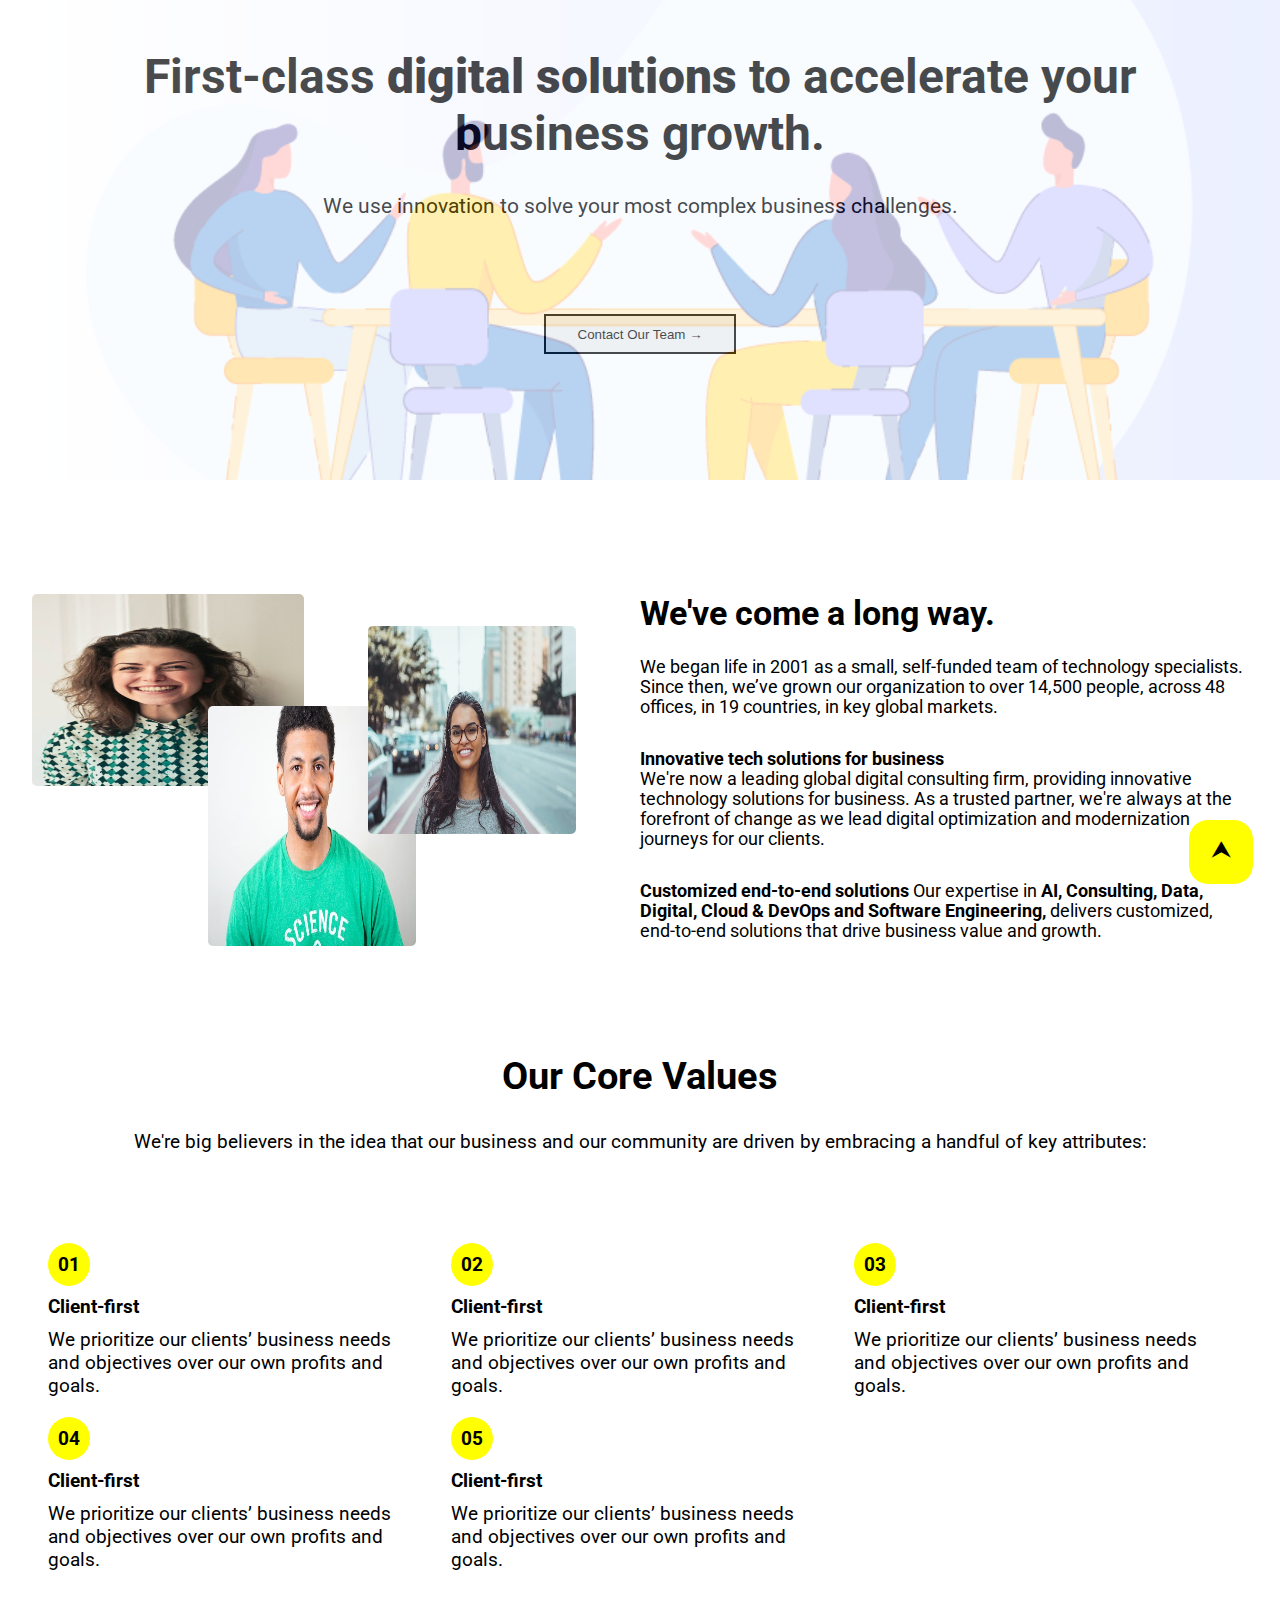
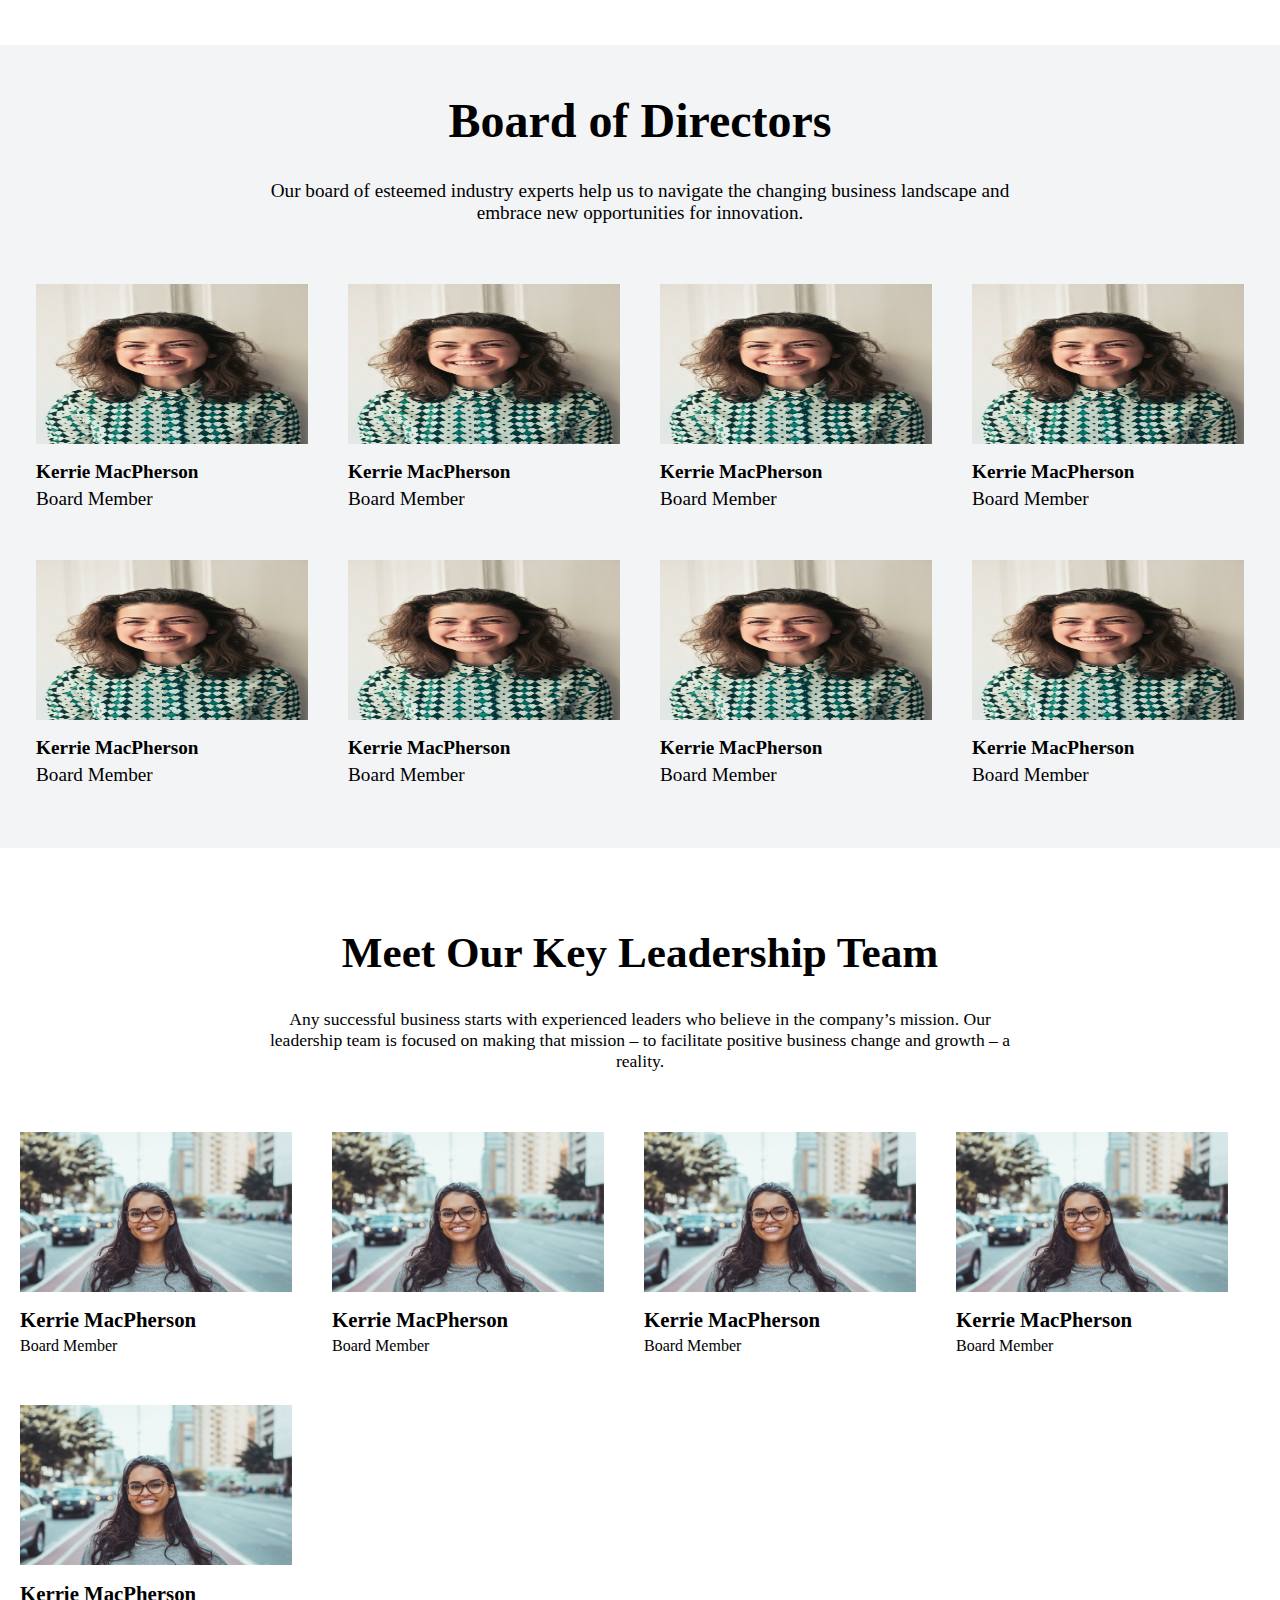
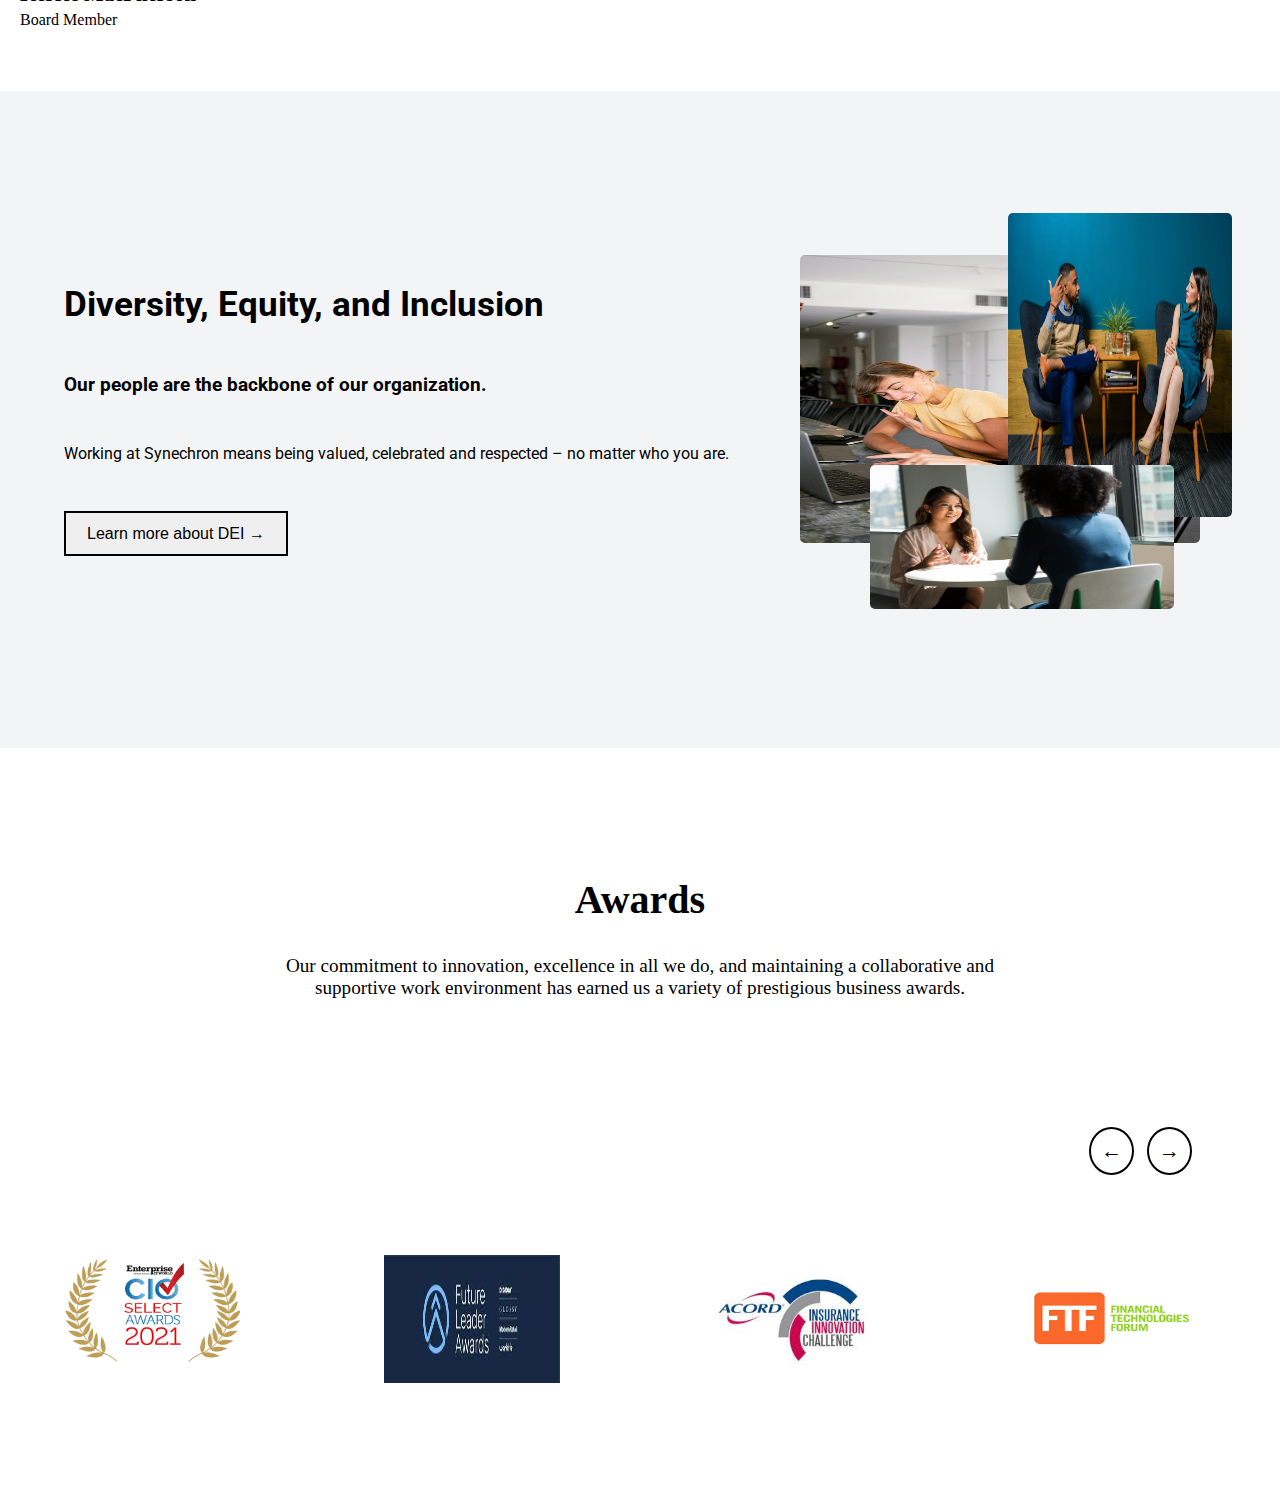
==== about.html @ 330ea028 "created project" ====
<!DOCTYPE html>
<html lang="en">

<head>
    <meta charset="UTF-8">
    <meta name="viewport" content="width=device-width, initial-scale=1.0">
    <title>About us</title>
    <link rel="stylesheet" href="style.css">
    <link rel="stylesheet" href="https://cdnjs.cloudflare.com/ajax/libs/font-awesome/6.5.1/css/all.min.css" integrity="sha512-DTOQO9RWCH3ppGqcWaEA1BIZOC6xxalwEsw9c2QQeAIftl+Vegovlnee1c9QX4TctnWMn13TZye+giMm8e2LwA==" crossorigin="anonymous" referrerpolicy="no-referrer" />
</head>

<body>
    <div class="container" id="first-cont">
        <div class="text">
            <h1>First-class <b>digital solutions</b> to accelerate your business growth.</h1>
            <p>We use innovation to solve your most complex business
                challenges.</p>
            <button id="cont-1-btn">Contact Our Team &rarr;</button>
        </div>
    </div>
    <div class="background"></div>
    <a href='#first-cont' class="button-fixed">&#11165;</a>
    <div class="container-2">
        <div class="cont-2">
            <img src="images/image-1.jpeg" alt="this is image" class="cont-2-images" id="cont-2-1">
            <img src="images/image-2.jpeg" alt="this is image" class="cont-2-image" id="cont-2-2">
            <img src="images/image-3.jpeg" alt="this is image" class="cont-2-image" id="cont-2-3">
        </div>
        <div class="cont-2" id="cont-2-content">
            <div class="cont-2-block" style="margin-bottom: 2rem;">
                <h2 style="margin-bottom:1.5rem; font-size: 2.1rem;">We've come a long way.</h2>
                <p>We began life in 2001 as a small, self-funded team of technology specialists. Since then, we’ve grown
                    our organization to over 14,500 people, across 48 offices, in 19 countries, in key global markets.
                </p>
            </div>
            <div class="cont-2-block" style="margin-bottom: 2rem;">
                <p><b>Innovative tech solutions for business</b><br>
                    We're now a leading global digital consulting firm, providing innovative technology solutions for
                    business. As a trusted partner, we're always at the forefront of change as we lead digital
                    optimization and modernization journeys for our clients.</p>
            </div>
            <div class="cont-2-block">
                <p><b>Customized end-to-end solutions</b>
                    Our expertise in <b>AI, Consulting, Data, Digital, Cloud & DevOps and Software Engineering,</b>
                    delivers customized, end-to-end solutions that drive business value and growth.</p>
            </div>
        </div>
    </div>
    <div class="container-3">
        <div class="cont-3">
            <h1>Our Core Values</h1>
            <p style="font-size: 1.2rem;">We're big believers in the idea that our business and our community are driven
                by embracing a handful of key attributes:</p>
        </div>
        <div class="cont-3-1">
            <div class="cont-3-items">
                <p class="cont-3-p">01</p>
                <h3>Client-first</h3>
                <p>We prioritize our clients’ business needs and objectives over our own profits and goals.</p>
            </div>
            <div class="cont-3-items">
                <p class="cont-3-p">02</p>
                <h3>Client-first</h3>
                <p>We prioritize our clients’ business needs and objectives over our own profits and goals.</p>
            </div>
            <div class="cont-3-items">
                <p class="cont-3-p">03</p>
                <h3>Client-first</h3>
                <p>We prioritize our clients’ business needs and objectives over our own profits and goals.</p>
            </div>
            <div class="cont-3-items">
                <p class="cont-3-p">04</p>
                <h3>Client-first</h3>
                <p>We prioritize our clients’ business needs and objectives over our own profits and goals.</p>
            </div>
            <div class="cont-3-items">
                <p class="cont-3-p">05</p>
                <h3>Client-first</h3>
                <p>We prioritize our clients’ business needs and objectives over our own profits and goals.</p>
            </div>
        </div>
    </div>
    <div class="container-4">
        <div id="cont-4-1">
            <h1 style="margin-bottom: 2rem; font-size:3rem;">Board of Directors</h1>
            <p>Our board of esteemed industry experts help us to navigate the changing business landscape and embrace new opportunities for innovation.</p>
        </div>
            <div class="cont-4-directors">
                <div class="cont-4-dir">
            <div class="cont-4-items">
                <img src="images/image-1.jpeg" alt="this is image">
                <div class="cont-4-in">
                    <p class="cont-4-p1">Kerrie MacPherson</p>
                    <p>Board Member</p>
                    <i class="fa-brands fa-linkedin"></i>
                </div>
            </div>
            <div class="cont-4-items">
                <img src="images/image-1.jpeg" alt="this is image">
                <div class="cont-4-in">
                    <p class="cont-4-p1">Kerrie MacPherson</p>
                    <p>Board Member</p>
                    <i class="fa-brands fa-linkedin"></i>
                </div>
            </div>
            <div class="cont-4-items">
                <img src="images/image-1.jpeg" alt="this is image">
                <div class="cont-4-in">
                    <p class="cont-4-p1">Kerrie MacPherson</p>
                    <p>Board Member</p>
                    <i class="fa-brands fa-linkedin"></i>
                </div>
            </div>
            <div class="cont-4-items">
                <img src="images/image-1.jpeg" alt="this is image">
                <div class="cont-4-in">
                    <p class="cont-4-p1">Kerrie MacPherson</p>
                    <p>Board Member</p>
                    <i class="fa-brands fa-linkedin"></i>
                </div>
            </div>
            </div>
            <div class="cont-4-dir">
            <div class="cont-4-items">
               <img src="images/image-1.jpeg" alt="this is image">
               <div class="cont-4-in">
                   <p class="cont-4-p1">Kerrie MacPherson</p>
                   <p>Board Member</p>
                   <i class="fa-brands fa-linkedin"></i>
                </div> 
            </div>
            <div class="cont-4-items">
               <img src="images/image-1.jpeg" alt="this is image">
               <div class="cont-4-in">
                   <p class="cont-4-p1">Kerrie MacPherson</p>
                   <p>Board Member</p>
                   <i class="fa-brands fa-linkedin"></i>
                </div> 
            </div>
            <div class="cont-4-items">
              <img src="images/image-1.jpeg" alt="this is image">
              <div class="cont-4-in">
                  <p class="cont-4-p1">Kerrie MacPherson</p>
                  <p>Board Member</p>
                  <i class="fa-brands fa-linkedin"></i>
                </div>  
            </div>
            <div class="cont-4-items">
                <img src="images/image-1.jpeg" alt="this is image">
                <div class="cont-4-in">
                    <p class="cont-4-p1">Kerrie MacPherson</p>
                    <p>Board Member</p>
                    <i class="fa-brands fa-linkedin"></i>
                </div>
                </div>
            </div>
        </div>
    </div>

    <div class="container-5">
        <div id="cont-4-1">
            <h1 style="margin-bottom: 2rem; font-size:2.7rem;">Meet Our Key Leadership Team</h1>
            <p style="font-size: 1.1rem;">Any successful business starts with experienced leaders who believe in the company’s mission. Our leadership team is focused on making that mission – to facilitate positive business change and growth – a reality.</p>
        </div>
            <div class="cont-5-directors">
            <div class="cont-5-items">
                <img src="images/image-3.jpeg" alt="this is image">
                <div class="cont-4-in">
                    <p class="cont-4-p1">Kerrie MacPherson</p>
                    <p>Board Member</p>
                    <i class="fa-brands fa-linkedin"></i>
                </div>
            </div>
            <div class="cont-5-items">
                <img src="images/image-3.jpeg" alt="this is image">
                <div class="cont-4-in">
                    <p class="cont-4-p1">Kerrie MacPherson</p>
                    <p>Board Member</p>
                    <i class="fa-brands fa-linkedin"></i>
                </div>
            </div>
            <div class="cont-5-items">
               <img src="images/image-3.jpeg" alt="this is image">
               <div class="cont-4-in">
                   <p class="cont-4-p1">Kerrie MacPherson</p>
                   <p>Board Member</p>
                   <i class="fa-brands fa-linkedin"></i>
                </div> 
            </div>
            <div class="cont-5-items">
              <img src="images/image-3.jpeg" alt="this is image">
              <div class="cont-4-in">
                  <p class="cont-4-p1">Kerrie MacPherson</p>
                  <p>Board Member</p>
                  <i class="fa-brands fa-linkedin"></i>
                </div>  
            </div>
            <div class="cont-5-items">
                <img src="images/image-3.jpeg" alt="this is image">
                <div class="cont-4-in">
                    <p class="cont-4-p1">Kerrie MacPherson</p>
                    <p>Board Member</p>
                    <i class="fa-brands fa-linkedin"></i>
                </div>
            </div>
        </div>
    </div>
    <div class="container-6">
        <div class="cont-6-items">
            <p>Diversity, Equity, and Inclusion</p>
            <p> Our people are the backbone of our organization.</p>
            <p> Working at Synechron means being valued, celebrated and respected – no matter who you are.</p>
            <button>Learn more about DEI &rarr;</button>
        </div>
        <div class="cont-6-items" id="cont-6-relative">
         <img src="images/leader-1.jpg" alt="this is image"><img src="images/leader-2.jpg" alt="this is image"><img src="images/leader-3.jpg" alt="this is image">
        </div>
    </div>
    <div class="container-7">
        <div class="cont-7">
            <h1>Awards</h1>
            <p>Our commitment to innovation, excellence in all we do, and maintaining a collaborative and supportive work environment has earned us a variety of prestigious business awards.</p>
        </div>
        <div class="cont-7-buttons">
            <button onClick="forward()">&larr;</button>
            <button onClick="previous()">&rarr;</button>
        </div>
            <div class="accordion-cont-7">
            <img src="images/award.png" class="slides" alt="this is img">
            <img src="images/award2.jpg" class="slides" alt="this is image">
            <img src="images/award3.jpg" class="slides" alt="this is image">
            <img src="images/award4.png" class="slides" alt="this is image">
            <img src="images/award5.jpg" class="slides" alt="this is image">
            <img src="images/award6.png" class="slides" alt="this is image">
            <img src="images/award7.png" class="slides" alt="this is image">
        </div>
    </div>
</body>
<script>
    let counter=0;
    let slides=document.querySelectorAll('.slides');
    slides.forEach((element,index)=>{
       element.style.left=`${index*20}rem`;
    });
    function previous(){
        if(counter>-2){
            counter--;
            makeSlide()
        }
    }
    function forward(){
        if(counter<0){
            counter++;
            makeSlide()
        }
    }
    let makeSlide=()=>{
        slides.forEach((element)=>{
         element.style.transform=`translateX(${counter*30}rem)`;
        });
    }
</script>
</html>
---- style.css ----
@import url('https://fonts.googleapis.com/css2?family=Fredoka:wght@300..700&family=Montserrat:ital,wght@0,100..900;1,100..900&family=Roboto:ital,wght@0,100;0,300;0,400;0,500;0,700;0,900;1,100;1,300;1,400;1,500;1,700;1,900&display=swap');

* {
    margin: 0;
    padding: 0;
    scroll-behavior: smooth;
    box-sizing: border-box;
}

.text {
    text-align: center;
    font-family: "Roboto", sans-serif;
    margin: 3rem;
    display: flex;
    flex-direction: column;
    justify-content: center;
    align-items: center;
}

.text h1 {
    font-size: 3rem;
}

.text p {
    margin-top: 2rem;
    font-size: 1.3rem;
}

.button-fixed {
    position: fixed;
    text-align: center;
    bottom: 1rem;
    right: 1.7rem;
    float: right;
    color: black;
    background-color: yellow;
    padding-top: 1rem;
    width: 4rem;
    height: 4rem;
    border-radius: 30%;
    font-size: 1.5rem;
    cursor: pointer;
    text-decoration: none;
}

.background {
    background-image: url('images/bg-img.png');
    background-repeat: no-repeat;
    background-position: center;
    background-size: cover;
    position: absolute;
    top: 0;
    bottom: 0;
    left: 0;
    right: 0;
    opacity: 0.3;
    height: 30rem;
}

#cont-1-btn {
    border: 2px solid black;
    width: 12rem;
    height: 2.5rem;
    margin-top: 6rem;
}

/* container -2 css*/
.container-2 {
    font-family: "Roboto", sans-serif;
    margin-top: 13rem;
    margin-bottom: 5rem;
    display: flex;
    flex-direction: row;
    padding: 2rem;
    flex-wrap: wrap;
}

.cont-2 {
    width: 50%;
}

.container-2 div:first-child {
    position: relative;
}

.cont-2-images {
    width: 17rem;
    height: 12rem;
    border-radius: 5px;
}

.cont-2-image {
    width: 13rem;
    height: 13rem;
    border-radius: 5px;
}

#cont-2-1 {
    position: absolute;
    top: 0rem;
    bottom: 0rem;
    right: 0rem;
    left: 0rem;
}

#cont-2-2 {
    position: absolute;
    top: 7rem;
    bottom: 0rem;
    right: 0rem;
    left: 11rem;
    height: 15rem;
}

#cont-2-3 {
    position: absolute;
    top: 2rem;
    bottom: 0rem;
    right: 0rem;
    left: 21rem;
}

.cont-2-block p {
    font-size: 1.1rem;
}

/*container-3 css*/
.container-3 {
    font-family: "Roboto", sans-serif;
    margin-top: 3rem;
    text-align: center;
    display: flex;
    flex-direction: column;
    justify-content: center;
    align-items: center;
    margin-left: 2rem;
    margin-right: 2rem;
    margin-bottom: 4rem;
}

.container-3 h1 {
    font-size: 2.4rem;
    margin-bottom: 2rem;
}

.cont-3 {
    width: 100%;
    margin-bottom: 2rem;
}

.cont-3-1 {
    margin-top: 3rem;
    display: flex;
    flex-wrap: wrap;
}

.cont-3-items {
    text-align: left;
    margin-right: 1.4rem;
    margin-left: 1rem;
    width: 30%;
    align-items: center;
}

.cont-3-items p {
    margin-bottom: 10px;
    margin-top: 10px;
    font-size: 1.2rem;
}

.cont-3-p {
    font-weight: bold;
    font-size: 1.2rem;
    display: inline-block;
    background-color: yellow;
    padding: 10px;
    border-radius: 50%;
}

.container-4 {
    padding-top: 3rem;
    padding-bottom: 2rem;
    background-color: rgb(243 244 246);
    margin-top: 2rem;
    display: flex;
    flex-direction: column;
    text-align: center;
    align-items: center;
}

.container-4 h1 {
    margin-bottom: 20px;
    font-size: 2rem;
}

.container-4 p {
    font-size: 1.2rem;
}

#cont-4-1 {
    width: 60%;
    margin-bottom: 2.5rem;
}

.cont-4-directors {
    display: flex;
    flex-direction: column;
}
.cont-4-dir{
    display: flex;
    flex-wrap: wrap;
    justify-content: center;
}
.cont-4-items {
    margin: 20px;
}

.cont-4-directors img {
    width: 17rem;
    height: 10rem;
    margin-bottom: 0.8rem;
}

.cont-4-in {
    display: flex;
    flex-direction: column;
    align-items: start;
}

.cont-4-in i {
    font-size: 1.4rem;
    margin-top: 5px;
}

.cont-4-p1 {
    font-size: 1.3rem;
    font-weight: bold;
}

.cont-4-in p {
    margin-bottom: 5px;
}

/*container 5 css*/
.container-5 {
    padding-top: 3rem;
    padding-bottom: 2rem;
    margin-top: 2rem;
    display: flex;
    flex-direction: column;
    text-align: center;
    align-items: center;
}
.cont-5-directors{
    display: flex;
    flex-wrap: wrap;
}
.cont-5-items{
    margin: 20px;
}
.cont-5-items img{
    width: 17rem;
    height: 10rem;
    margin-bottom: 0.8rem;
}
/*container-6 css*/
.container-6 {
    background-color: rgb(243 244 246);
    display: flex;
    flex-direction: row;
    padding-top: 12rem;
    padding-left: 4rem;
    padding-right: 4rem;
    padding-bottom: 12rem;
    justify-content: space-between;
    flex-wrap: wrap;
    align-items: center;
}

.container-6 .cont-6-items:first-child p:nth-child(1) {
    font-size: 2.2rem;
    font-weight: bold;
    font-family: "Roboto", sans-serif;
    margin-bottom: 3rem;
}

.container-6 .cont-6-items:first-child p:nth-child(2) {
    font-size: 1.2rem;
    font-weight: bold;
    font-family: "Roboto", sans-serif;
    margin-bottom: 3rem;
}

.container-6 .cont-6-items:first-child p:nth-child(3) {
    font-size: 1rem;
    font-family: "Roboto", sans-serif;
    margin-bottom: 3rem;
}

.cont-6-items button {
    font-size: 1rem;
    border: 2px solid black;
    background-color: none;
    height: 2.8rem;
    width: 14rem;
}

.cont-6-items button:hover {
    background-color: black;
    color: white;
    cursor: pointer;
}

#cont-6-relative {
    display: block;
    position: relative;
    margin-right: 26rem;
}

.cont-6-items img {
    position: absolute;
    border-radius: 5px;
}

.cont-6-items img:nth-child(1) {
    width: 25rem;
    height: 18rem;
    left: 0;
    right: 0;
    top: -165px;
    bottom: 0;
}

.cont-6-items img:nth-child(2) {
    width: 14rem;
    height: 19rem;
    left: 208px;
    right: 0;
    top: -207px;
    bottom: 0px;
}

.cont-6-items img:nth-child(3) {
    width: 19rem;
    height: 9rem;
    left: 70px;
    right: 0px;
    top: 45px;
    bottom: 0px;
}

/*Container 7 css*/
.container-7 {
    padding-top: 8rem;
    padding-bottom: 2rem;
    padding-left: 4rem;
    padding-right: 4rem;
    text-align: center;
    transition: 1s;
}

.accordion-cont-7 {
    position: relative;
    overflow: hidden;
    height: 14rem;
}

.cont-7 {
    margin: auto;
    width: 65%;
    text-align: center;
}

.cont-7 h1 {
    font-size: 2.5rem;
    margin-bottom: 2rem;
}

.cont-7 p {
    font-size: 1.2rem;
}

.cont-7-buttons {
    margin-top: 8rem;
    margin-bottom: 2rem;
    margin-left: 62rem;
}

.container-7 button {
    margin-left: 9px;
    background-color: white;
    border: 2px solid black;
    font-size: 1.3rem;
    padding: 10px;
    border-radius: 50%;
    margin-bottom: 3rem;
}

.accordion-cont-7 img {
    width: 11rem;
    height: 8rem;
    position: absolute;
    top: 0;
    bottom: 0;
    right: 0;
    left: 0;
}

@media only screen and (max-width:1253px) {

    .cont-2-images {
        width: 12rem;
        height: 10rem;
        border-radius: 5px;
    }

    .cont-2-image {
        width: 10rem;
        height: 10rem;
        border-radius: 5px;
    }

    #cont-2-1 {
        position: absolute;
        top: 0rem;
        bottom: 0rem;
        right: 0rem;
        left: 0rem;
    }

    #cont-2-2 {
        position: absolute;
        top: 6rem;
        bottom: 0rem;
        right: 0rem;
        left: 9rem;
        height: 13rem;
    }

    #cont-2-3 {
        position: absolute;
        top: 1rem;
        bottom: 0rem;
        right: 0rem;
        left: 17rem;
    }

    .cont-3-1 {
        justify-content: center;
    }
    .cont-5-directors{
        justify-content: center;
        align-items: center;
    }

    .cont-6-items img:nth-child(1) {
        width: 14rem;
        height: 14rem;
        left: 0;
        right: 0;
        top: -165px;
        bottom: 0;
    }

    .cont-6-items img:nth-child(2) {
        width: 12rem;
        height: 16rem;
        left: 208px;
        right: 0;
        top: -207px;
        bottom: 0px;
    }

    .cont-6-items img:nth-child(3) {
        width: 15rem;
        height: 10rem;
        left: 70px;
        right: 0px;
        top: 45px;
        bottom: 0px;
    }

    .cont-7-buttons {
        margin-left: auto;
    }
}

@media only screen and (max-width:1218px) {
    .container-6 {
        flex-direction: column;
    }

    .cont-6-items {
        margin-bottom: 14rem;
    }

    .cont-6-items img:nth-child(1) {
        width: 16rem;
        height: 14rem;
        left: 0;
        right: 0;
        top: -59px;
        bottom: 0;
    }

    .cont-6-items img:nth-child(2) {
        width: 13rem;
        height: 15rem;
        left: 235px;
        right: 0;
        top: -95px;
        bottom: 0px;
    }

    .cont-6-items img:nth-child(3) {
        width: 17rem;
        height: 10rem;
        left: 70px;
        right: 0px;
        top: 139px;
        bottom: 0px;
    }
}

@media only screen and (max-width:1000px) {
    .cont-2-images {
        width: 13rem;
        height: 8rem;
        border-radius: 5px;
    }

    .cont-2-image {
        width: 10rem;
        height: 10rem;
        border-radius: 5px;
    }

    #cont-2-1 {
        top: 0rem;
        bottom: 0rem;
        right: 0rem;
        left: 0rem;
    }

    #cont-2-2 {
        top: 6rem;
        bottom: 0rem;
        right: 0rem;
        left: 7rem;
        height: 10rem;
    }

    #cont-2-3 {
        top: 0rem;
        bottom: 0rem;
        right: 0rem;
        left: 15rem;
    }
}

@media only screen and (max-width:895px) {
    .container-2 {
        flex-direction: column;
    }

    .cont-2 {
        width: auto;
    }

    .container-2 {
        justify-content: center;
        align-items: center;
    }

    #cont-2-content {
        margin-top: 18rem;
    }

    #cont-2-1 {
        width: 16rem;
        height: 10rem;
        top: 0rem;
        bottom: 0rem;
        right: 0rem;
        left: -18rem;
    }

    #cont-2-2 {
        width: 16rem;
        top: 6rem;
        bottom: 0rem;
        right: 0rem;
        left: -9rem;
        height: 10rem;
    }

    #cont-2-3 {
        width: 17rem;
        height: 11rem;
        top: -2rem;
        bottom: 0rem;
        right: 0rem;
        left: 2rem;
    }

}

@media only screen and (max-width:640px) {
    #cont-2-1 {
        width: 12rem;
        height: 10rem;
        top: 0rem;
        bottom: 0rem;
        right: 0rem;
        left: -18rem;
    }

    #cont-2-2 {
        width: 11rem;
        top: 6rem;
        bottom: 0rem;
        right: 0rem;
        left: -9rem;
        height: 10rem;
    }

    #cont-2-3 {
        width: 12rem;
        height: 11rem;
        top: -2rem;
        bottom: 0rem;
        right: 0rem;
        left: 0rem;
    }
}

@media only screen and (max-width:590px) {
    .text {
        margin: 2rem;
    }

    .text h1 {
        font-size: 1.8rem;
    }

    .text p {
        font-size: 1.1rem;
    }
    .cont-6-items img:nth-child(1) {
        width: 12rem;
        height: 14rem;
        left: 0;
        right: 0;
        top: -59px;
        bottom: 0;
    }

    .cont-6-items img:nth-child(2) {
        width: 12rem;
        height: 15rem;
        left: 188px;
        right: 0;
        top: -95px;
        bottom: 0px;
    }

    .cont-6-items img:nth-child(3) {
        width: 17rem;
        height: 10rem;
        left: 70px;
        right: 0px;
        top: 139px;
        bottom: 0px;
    }

}

@media only screen and (max-width:440px) {
    .text {
        margin: 2rem;
    }

    .text h1 {
        font-size: 1.8rem;
    }

    .text p {
        font-size: 1.1rem;
    }
    .cont-6-items img:nth-child(1) {
        width: 14rem;
        height: 14rem;
        left: -34px;
        right: 0;
        top: -59px;
        bottom: 0;
    }

    .cont-6-items img:nth-child(2) {
        width: 10rem;
        height: 15rem;
        left: 165px;
        right: 0;
        top: -95px;
        bottom: 0px;
    }

    .cont-6-items img:nth-child(3) {
        width: 15rem;
        height: 10rem;
        left: 36px;
        right: 0px;
        top: 139px;
        bottom: 0px;
    }

}
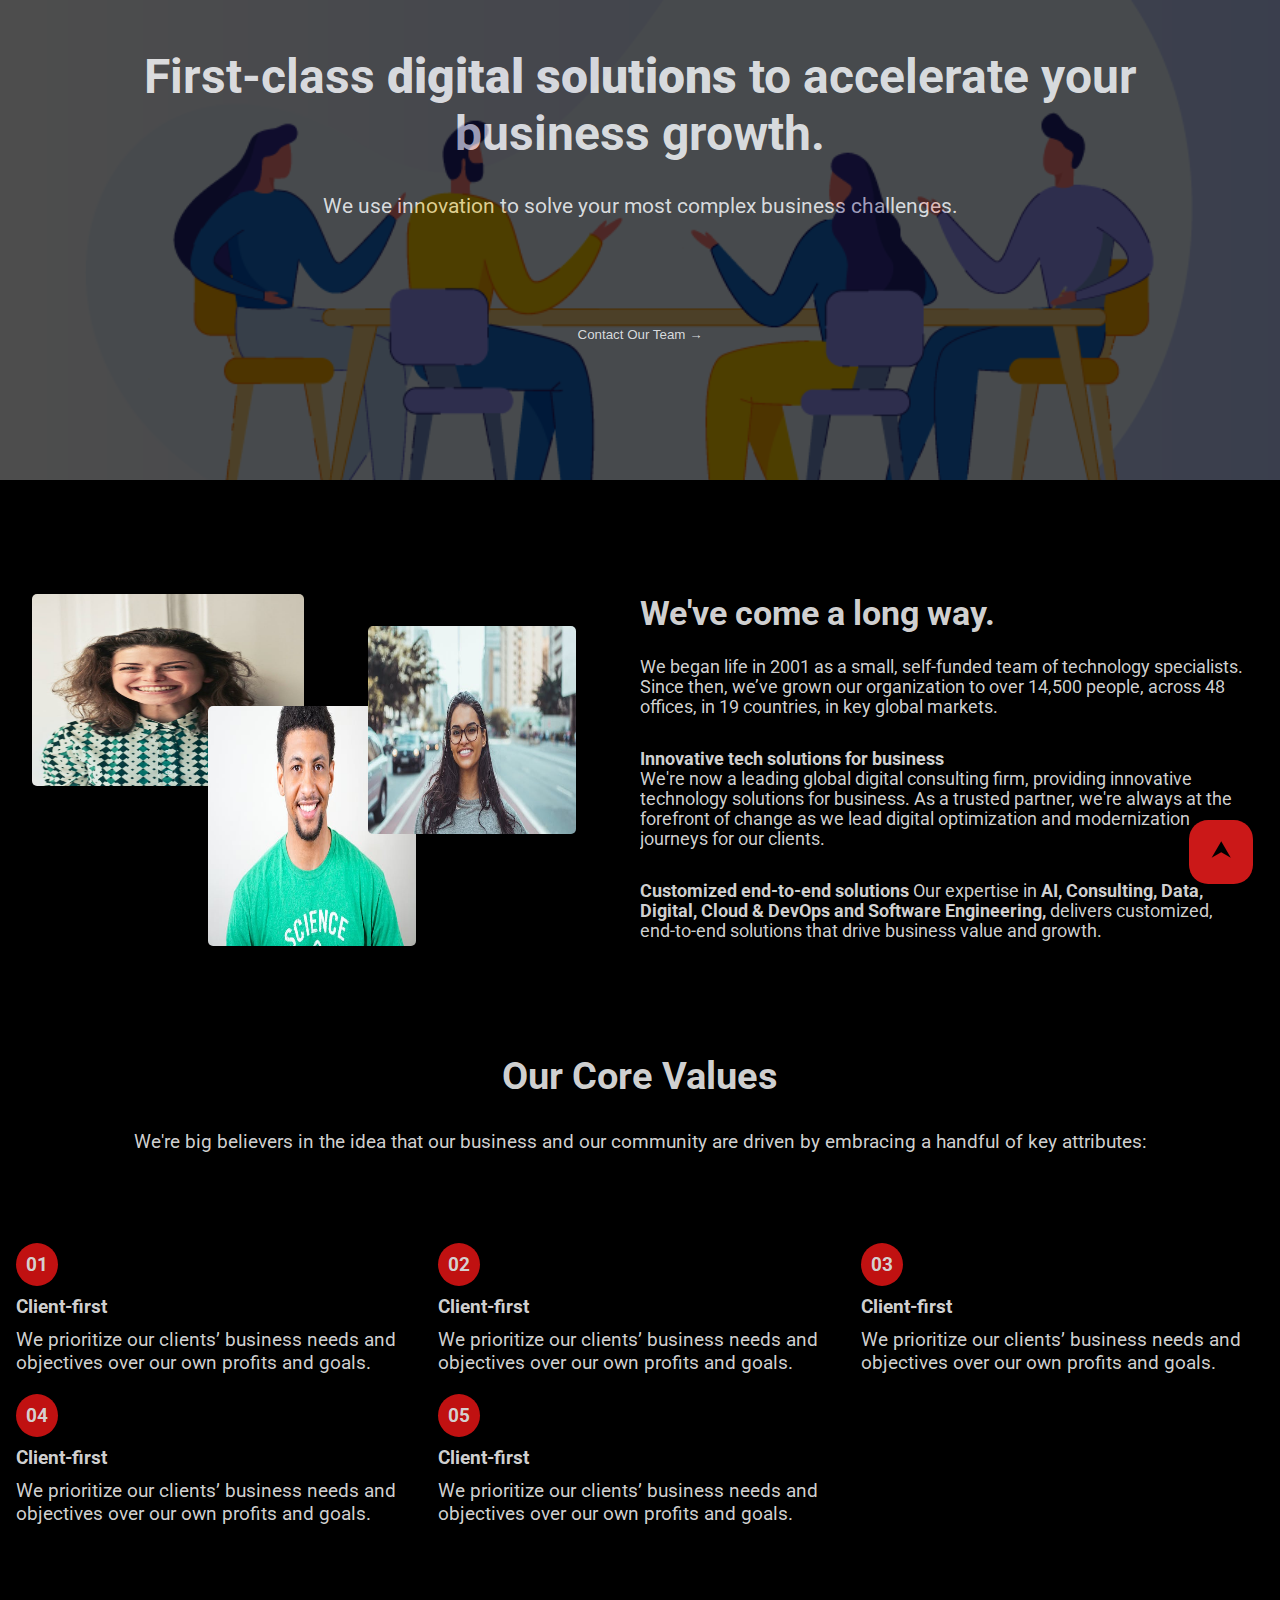
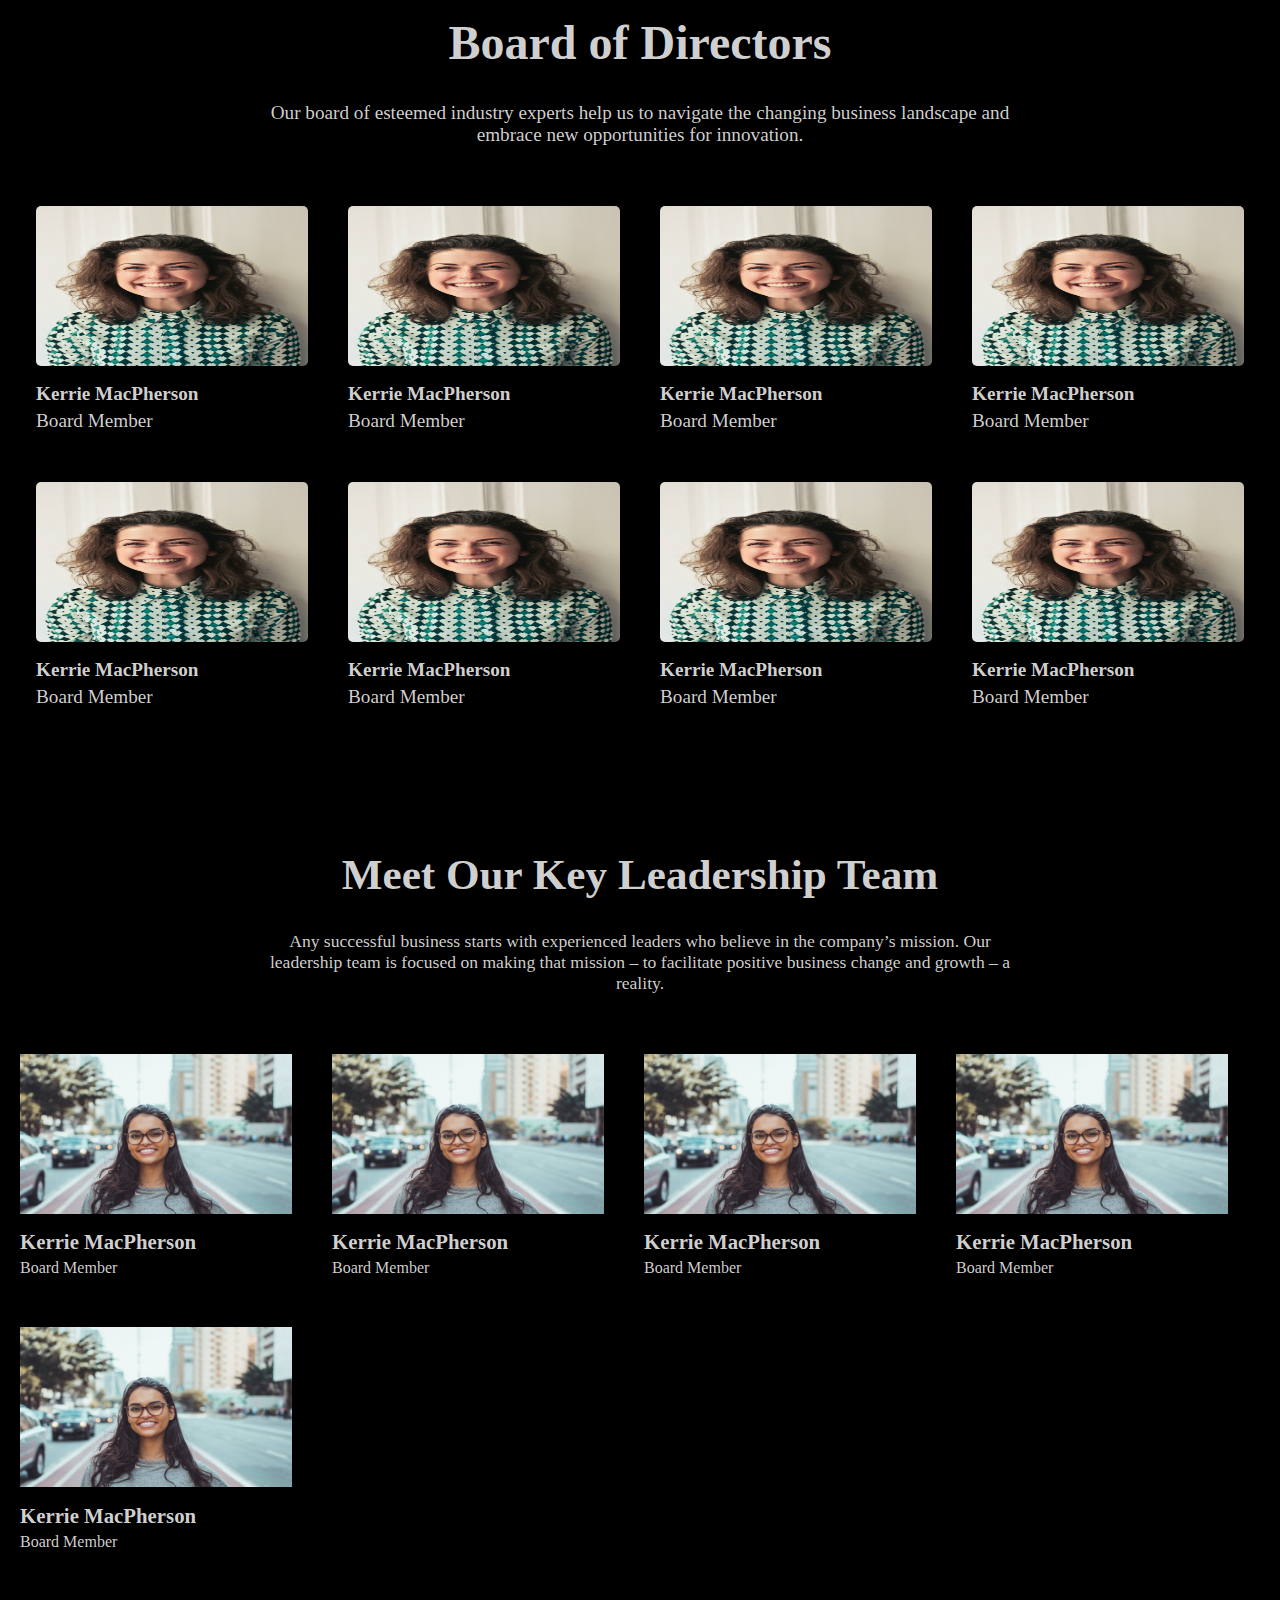
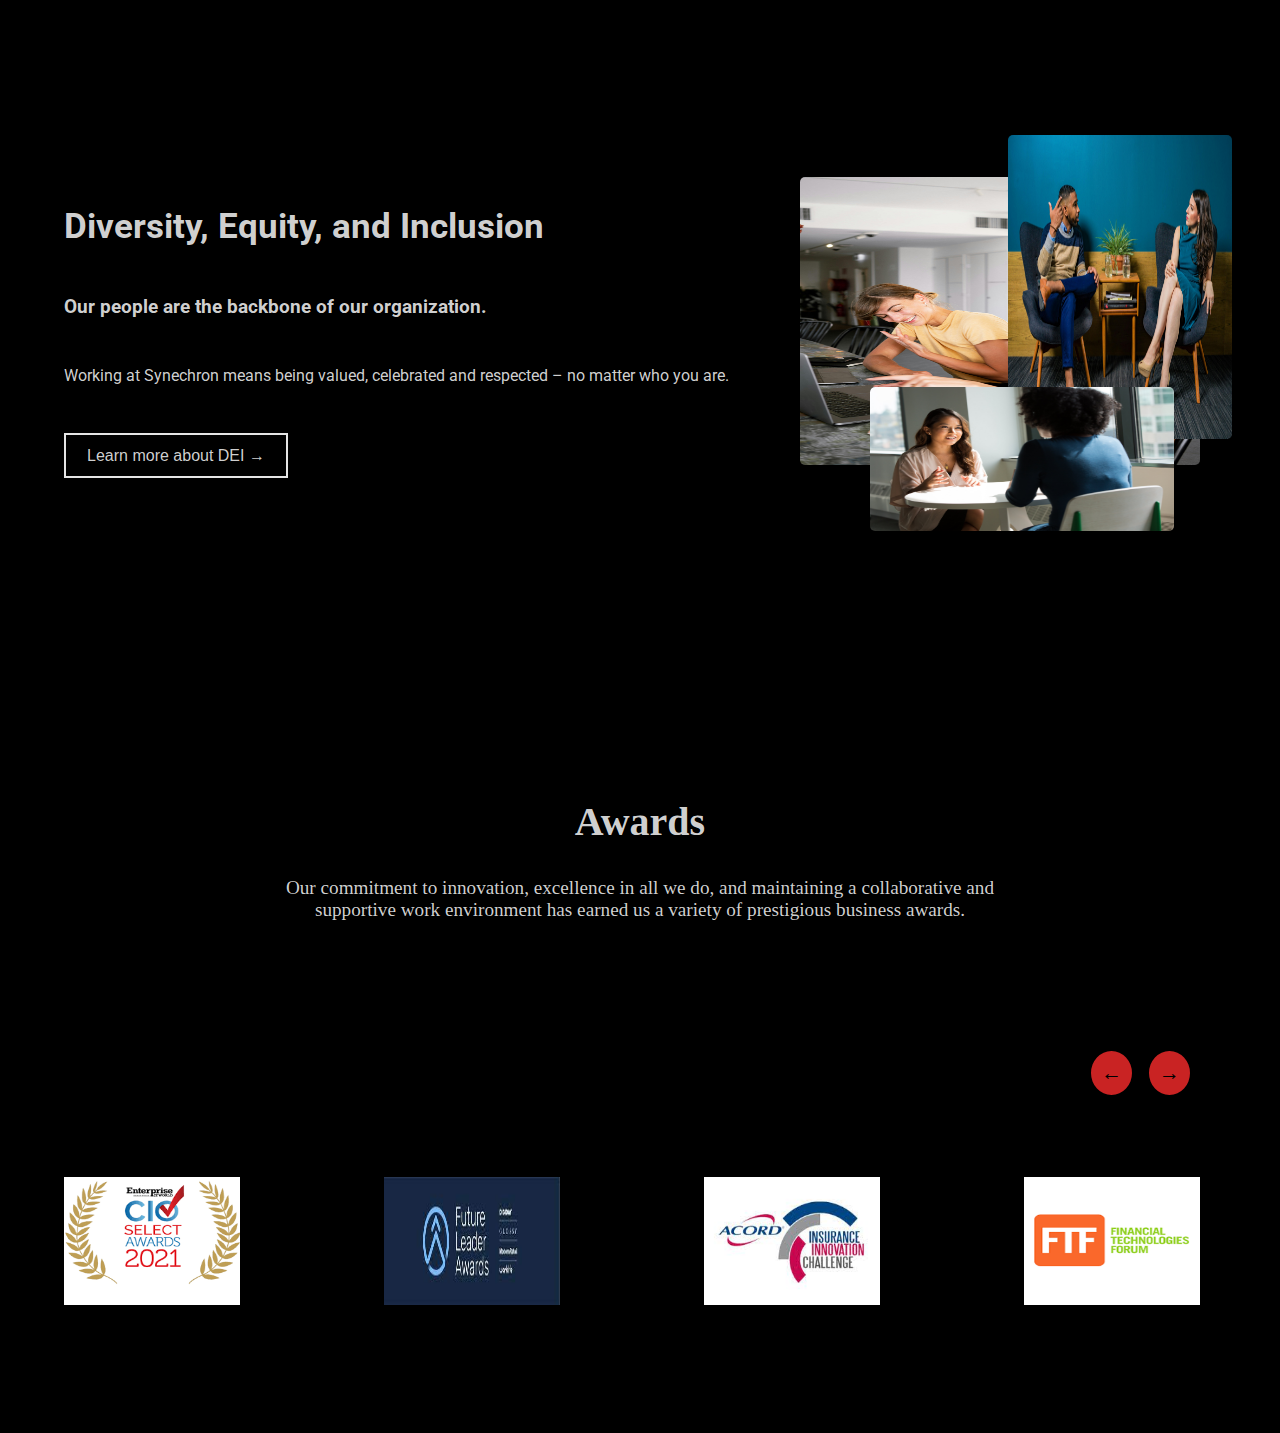
==== commit 26dad3d9: "second updation" ====
--- a/about.html
+++ b/about.html
@@ -10,17 +10,17 @@
 </head>
 
 <body>
-    <div class="container" id="first-cont">
+    <section class="container" id="first-cont">
         <div class="text">
             <h1>First-class <b>digital solutions</b> to accelerate your business growth.</h1>
             <p>We use innovation to solve your most complex business
                 challenges.</p>
             <button id="cont-1-btn">Contact Our Team &rarr;</button>
         </div>
-    </div>
+    </section>
     <div class="background"></div>
     <a href='#first-cont' class="button-fixed">&#11165;</a>
-    <div class="container-2">
+    <section class="container-2">
         <div class="cont-2">
             <img src="images/image-1.jpeg" alt="this is image" class="cont-2-images" id="cont-2-1">
             <img src="images/image-2.jpeg" alt="this is image" class="cont-2-image" id="cont-2-2">
@@ -45,8 +45,8 @@
                     delivers customized, end-to-end solutions that drive business value and growth.</p>
             </div>
         </div>
-    </div>
-    <div class="container-3">
+    </section>
+    <section class="container-3">
         <div class="cont-3">
             <h1>Our Core Values</h1>
             <p style="font-size: 1.2rem;">We're big believers in the idea that our business and our community are driven
@@ -79,8 +79,8 @@
                 <p>We prioritize our clients’ business needs and objectives over our own profits and goals.</p>
             </div>
         </div>
-    </div>
-    <div class="container-4">
+    </section>
+    <section class="container-4">
         <div id="cont-4-1">
             <h1 style="margin-bottom: 2rem; font-size:3rem;">Board of Directors</h1>
             <p>Our board of esteemed industry experts help us to navigate the changing business landscape and embrace new opportunities for innovation.</p>
@@ -155,9 +155,9 @@
                 </div>
             </div>
         </div>
-    </div>
+    </section>
 
-    <div class="container-5">
+    <section class="container-5">
         <div id="cont-4-1">
             <h1 style="margin-bottom: 2rem; font-size:2.7rem;">Meet Our Key Leadership Team</h1>
             <p style="font-size: 1.1rem;">Any successful business starts with experienced leaders who believe in the company’s mission. Our leadership team is focused on making that mission – to facilitate positive business change and growth – a reality.</p>
@@ -204,8 +204,8 @@
                 </div>
             </div>
         </div>
-    </div>
-    <div class="container-6">
+    </section>
+    <section class="container-6">
         <div class="cont-6-items">
             <p>Diversity, Equity, and Inclusion</p>
             <p> Our people are the backbone of our organization.</p>
@@ -215,8 +215,8 @@
         <div class="cont-6-items" id="cont-6-relative">
          <img src="images/leader-1.jpg" alt="this is image"><img src="images/leader-2.jpg" alt="this is image"><img src="images/leader-3.jpg" alt="this is image">
         </div>
-    </div>
-    <div class="container-7">
+    </section>
+    <section class="container-7">
         <div class="cont-7">
             <h1>Awards</h1>
             <p>Our commitment to innovation, excellence in all we do, and maintaining a collaborative and supportive work environment has earned us a variety of prestigious business awards.</p>
@@ -234,7 +234,7 @@
             <img src="images/award6.png" class="slides" alt="this is image">
             <img src="images/award7.png" class="slides" alt="this is image">
         </div>
-    </div>
+    </section>
 </body>
 <script>
     let counter=0;
--- a/style.css
+++ b/style.css
@@ -5,8 +5,15 @@
     padding: 0;
     scroll-behavior: smooth;
     box-sizing: border-box;
-}
-
+    background-color: black;
+    color: rgba(214, 214, 214, 0.991);
+}
+section{
+    max-width: 1280px;
+}
+.container{
+    margin: auto;
+}
 .text {
     text-align: center;
     font-family: "Roboto", sans-serif;
@@ -33,7 +40,7 @@
     right: 1.7rem;
     float: right;
     color: black;
-    background-color: yellow;
+    background-color: rgba(220, 26, 26, 0.922);
     padding-top: 1rem;
     width: 4rem;
     height: 4rem;
@@ -68,6 +75,8 @@
 .container-2 {
     font-family: "Roboto", sans-serif;
     margin-top: 13rem;
+    margin-left: auto;
+    margin-right: auto;
     margin-bottom: 5rem;
     display: flex;
     flex-direction: row;
@@ -127,15 +136,13 @@
 /*container-3 css*/
 .container-3 {
     font-family: "Roboto", sans-serif;
-    margin-top: 3rem;
     text-align: center;
     display: flex;
     flex-direction: column;
     justify-content: center;
     align-items: center;
-    margin-left: 2rem;
-    margin-right: 2rem;
-    margin-bottom: 4rem;
+    margin: auto;
+    max-width: 1280px;
 }
 
 .container-3 h1 {
@@ -172,7 +179,7 @@
     font-weight: bold;
     font-size: 1.2rem;
     display: inline-block;
-    background-color: yellow;
+    background-color: rgba(220, 20, 20, 0.872);
     padding: 10px;
     border-radius: 50%;
 }
@@ -180,8 +187,10 @@
 .container-4 {
     padding-top: 3rem;
     padding-bottom: 2rem;
-    background-color: rgb(243 244 246);
+    /* background-color: rgb(209, 31, 31); */
     margin-top: 2rem;
+    margin-left: auto;
+    margin-right: auto;
     display: flex;
     flex-direction: column;
     text-align: center;
@@ -219,6 +228,7 @@
     width: 17rem;
     height: 10rem;
     margin-bottom: 0.8rem;
+    border-radius: 5px;
 }
 
 .cont-4-in {
@@ -246,6 +256,8 @@
     padding-top: 3rem;
     padding-bottom: 2rem;
     margin-top: 2rem;
+    margin-left: auto;
+    margin-right: auto;
     display: flex;
     flex-direction: column;
     text-align: center;
@@ -265,13 +277,14 @@
 }
 /*container-6 css*/
 .container-6 {
-    background-color: rgb(243 244 246);
+    /* background-color: rgb(243 244 246); */
     display: flex;
     flex-direction: row;
     padding-top: 12rem;
     padding-left: 4rem;
     padding-right: 4rem;
     padding-bottom: 12rem;
+    margin: auto;
     justify-content: space-between;
     flex-wrap: wrap;
     align-items: center;
@@ -299,7 +312,7 @@
 
 .cont-6-items button {
     font-size: 1rem;
-    border: 2px solid black;
+    border: 2px solid rgb(229, 229, 229);
     background-color: none;
     height: 2.8rem;
     width: 14rem;
@@ -355,6 +368,7 @@
     padding-bottom: 2rem;
     padding-left: 4rem;
     padding-right: 4rem;
+    margin: auto;
     text-align: center;
     transition: 1s;
 }
@@ -363,6 +377,7 @@
     position: relative;
     overflow: hidden;
     height: 14rem;
+    transition: 0.5s;
 }
 
 .cont-7 {
@@ -388,15 +403,23 @@
 
 .container-7 button {
     margin-left: 9px;
-    background-color: white;
+    background-color: rgb(201, 35, 35);
     border: 2px solid black;
+    color: black;
     font-size: 1.3rem;
     padding: 10px;
     border-radius: 50%;
     margin-bottom: 3rem;
+    cursor: pointer;
+}
+.container-7 button:hover{
+    background-color: black;
+    color: white;
+    transition: 0.3s;
 }
 
 .accordion-cont-7 img {
+    transition: 0.5s;
     width: 11rem;
     height: 8rem;
     position: absolute;
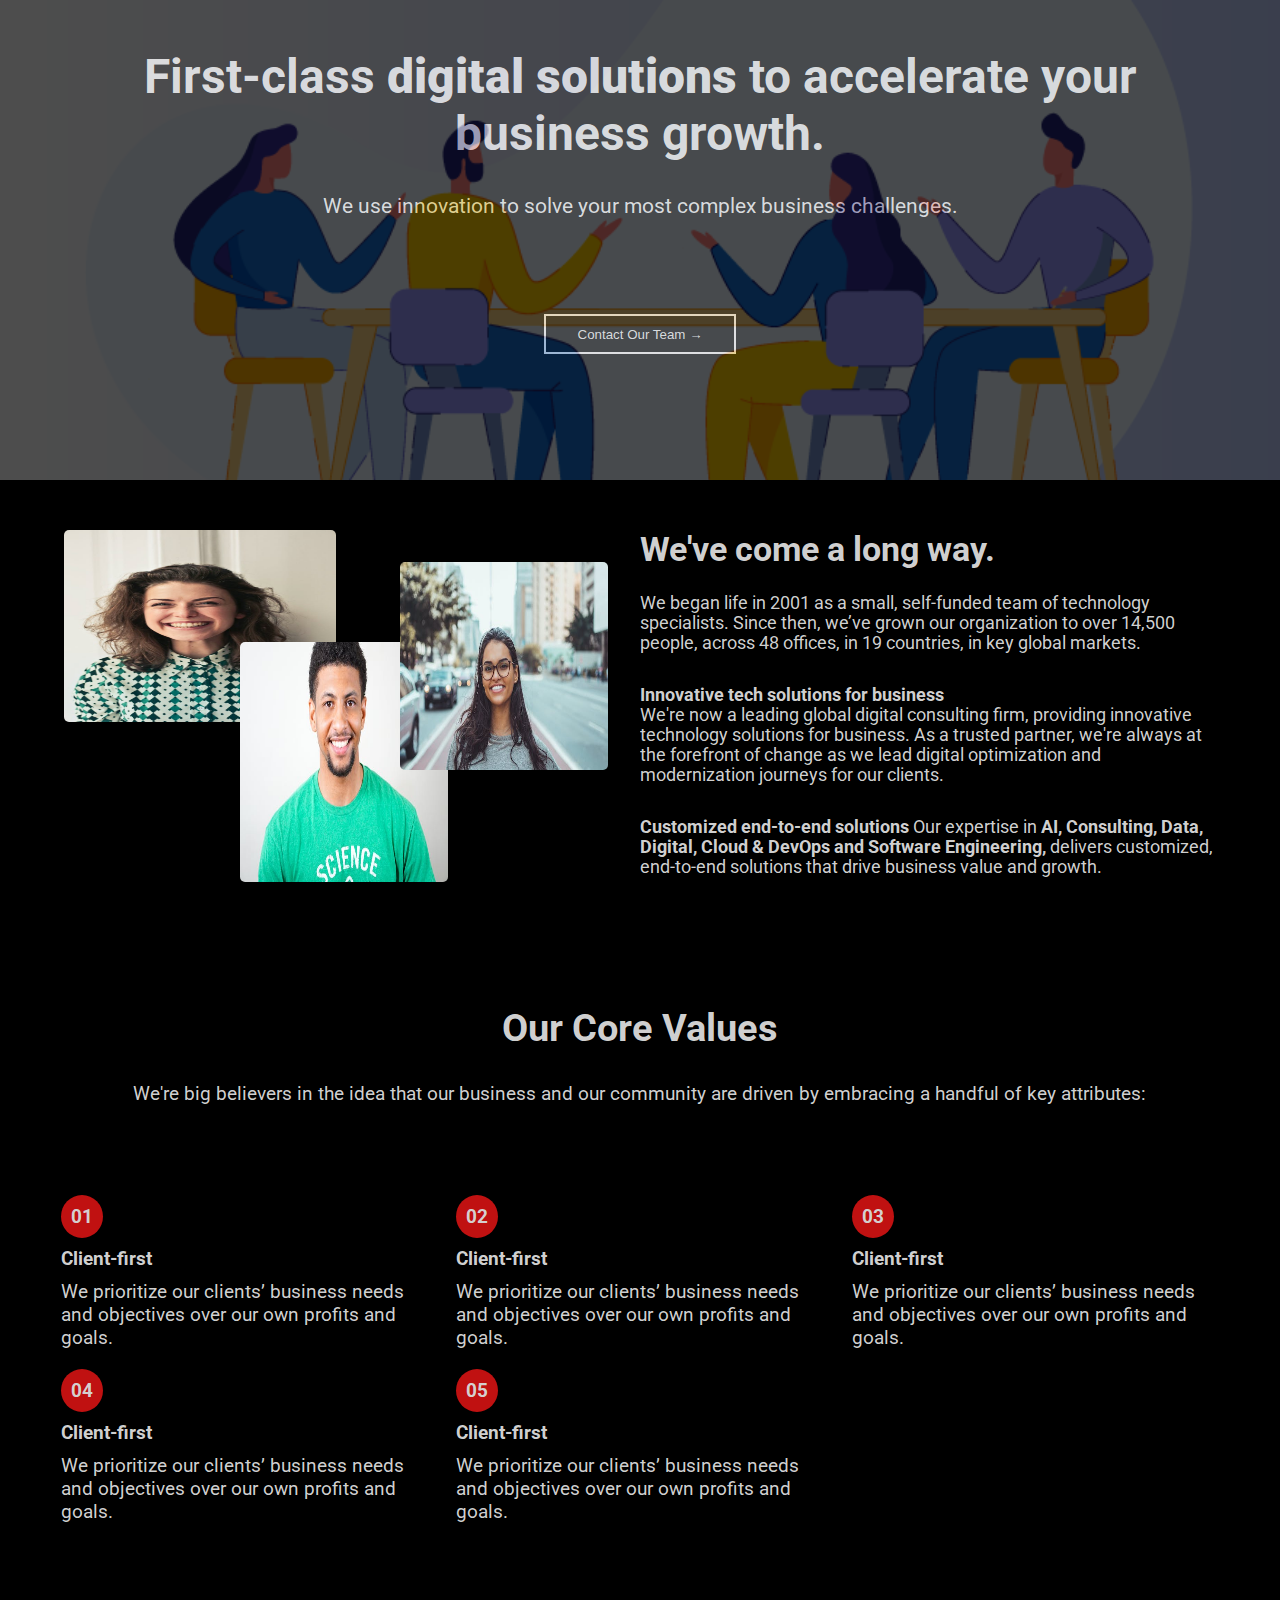
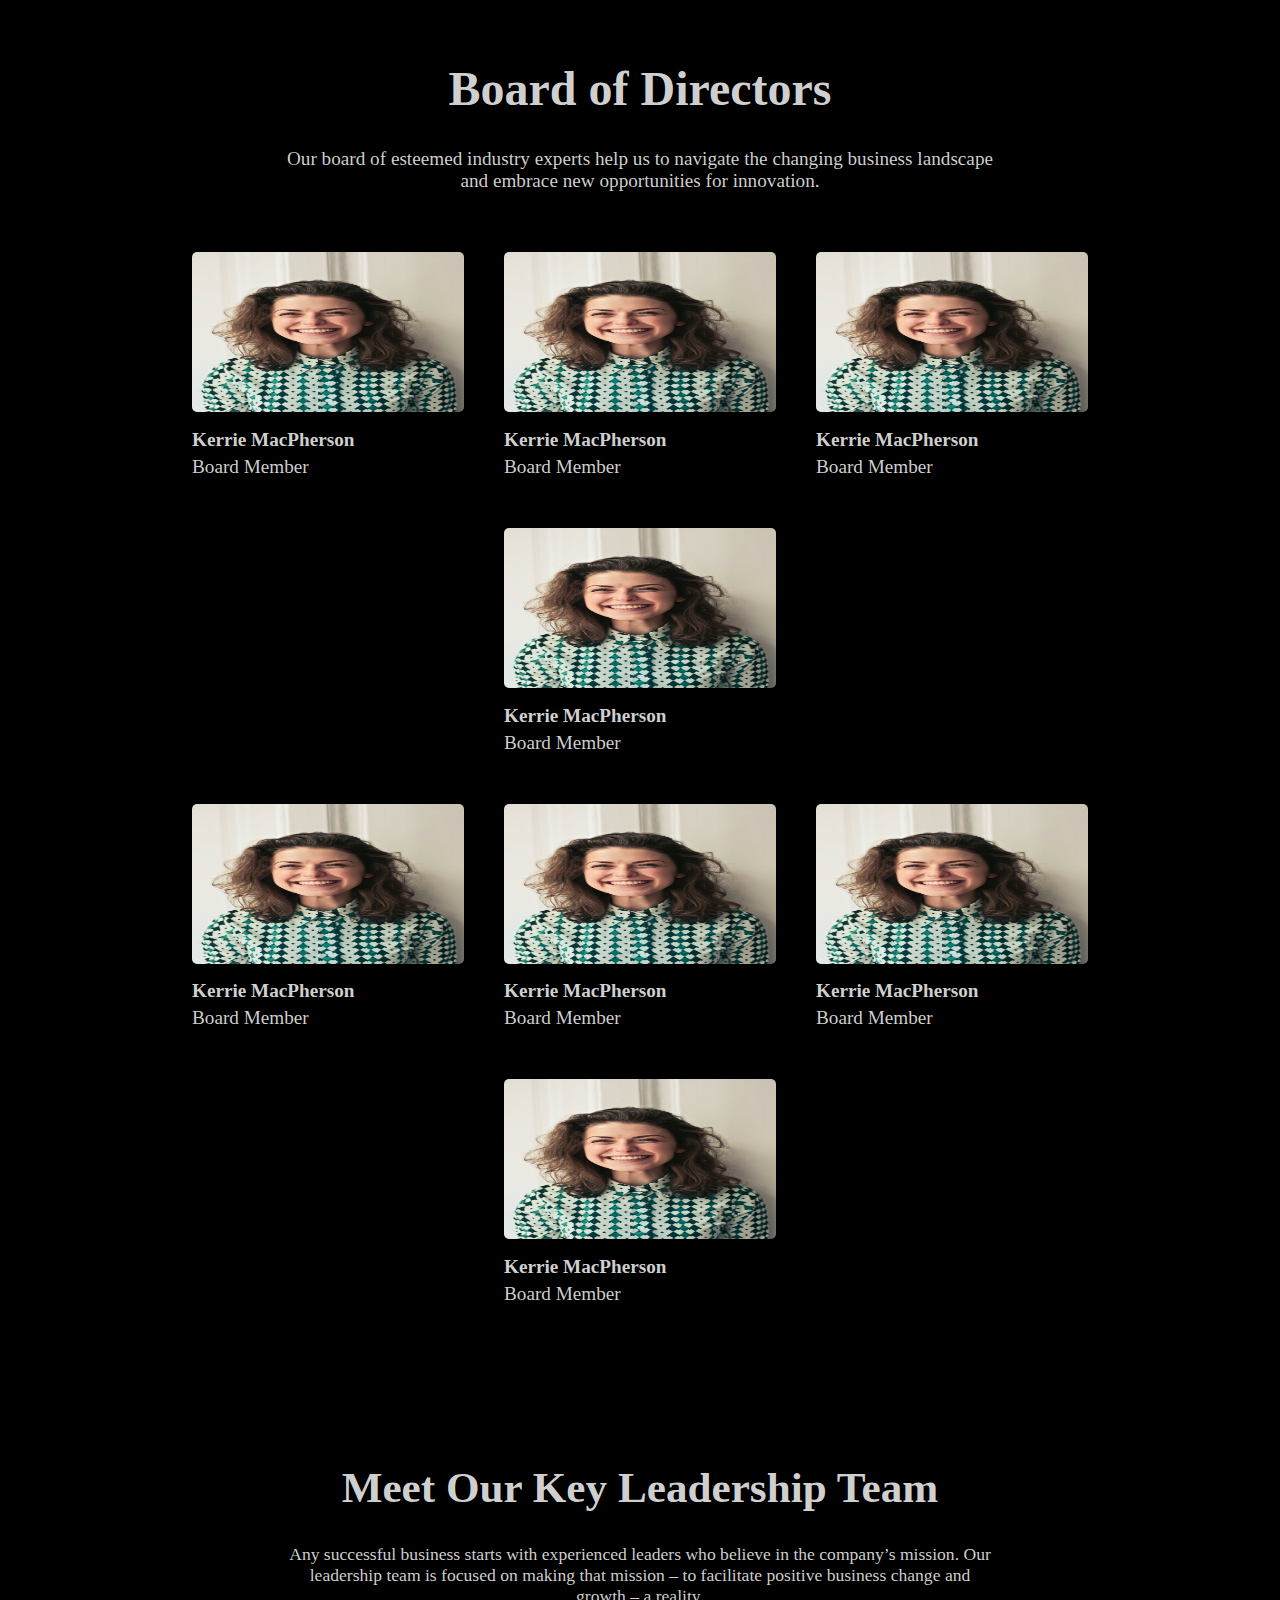
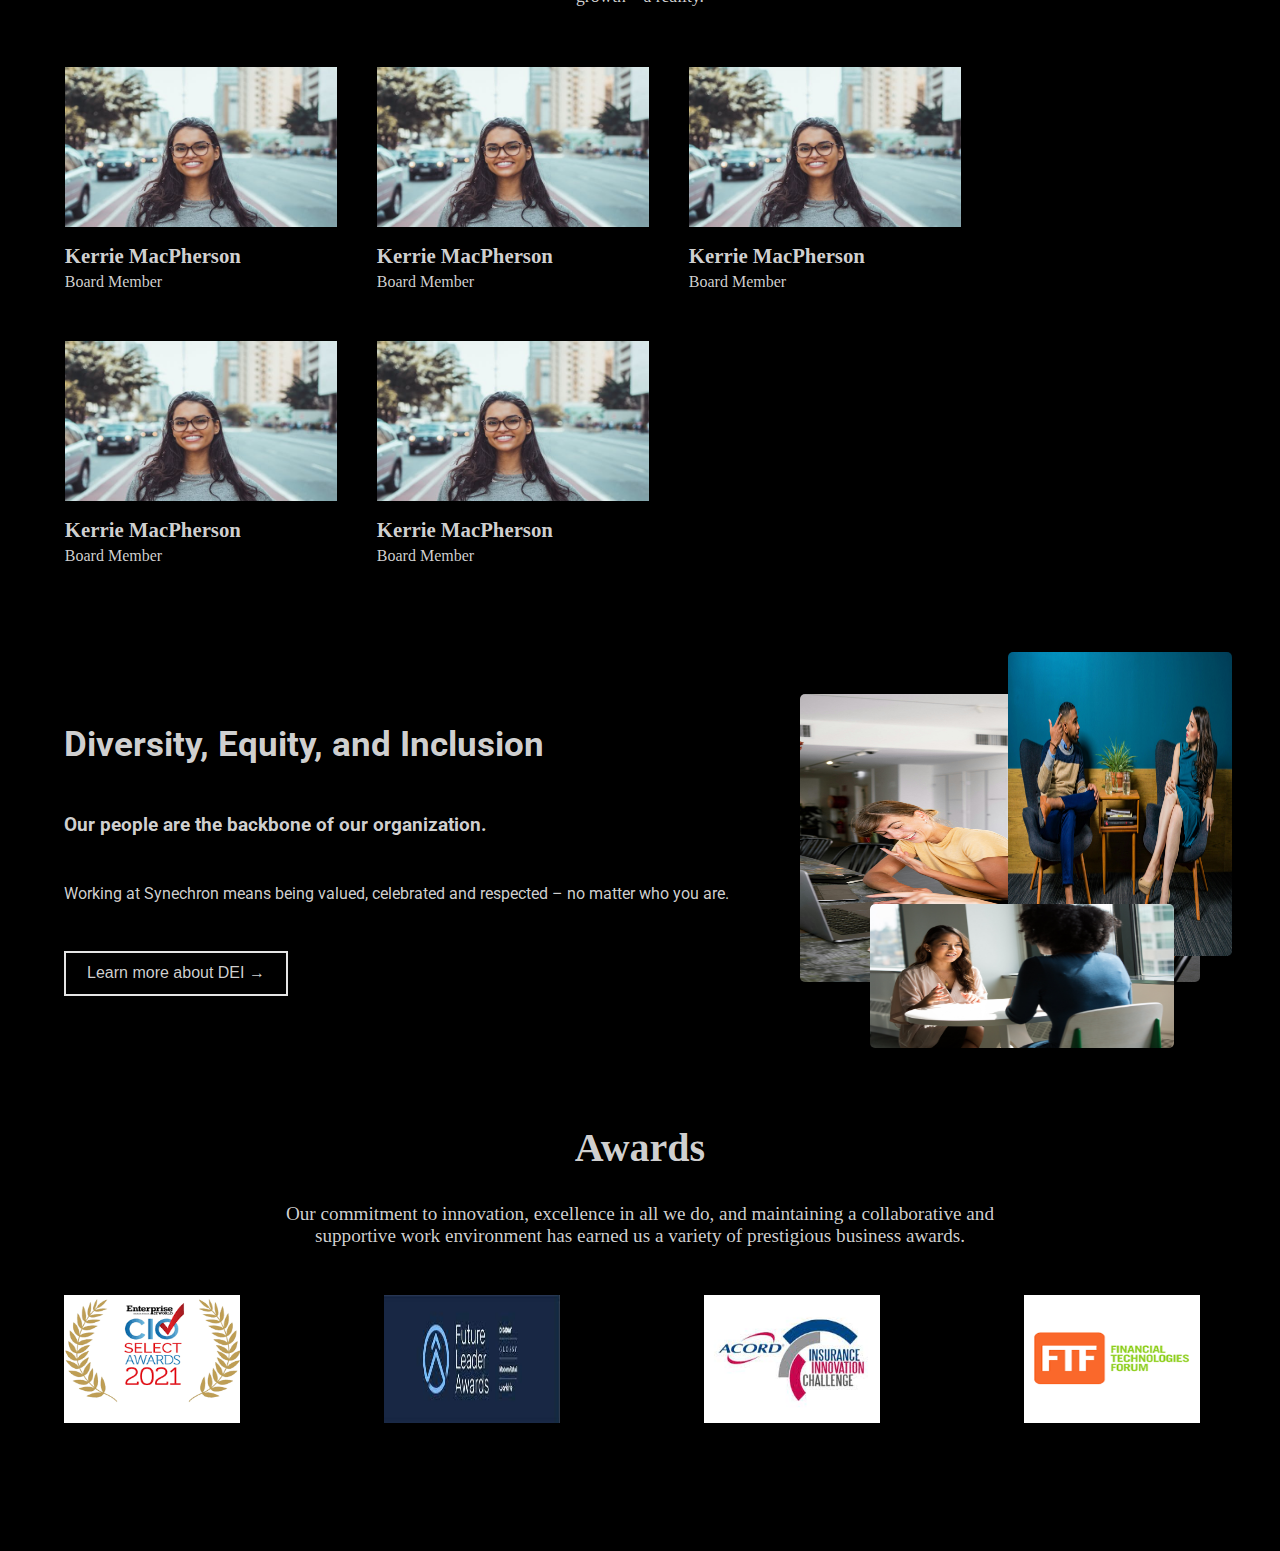
==== commit ce7e3c39: "fourth commit" ====
--- a/about.html
+++ b/about.html
@@ -19,7 +19,6 @@
         </div>
     </section>
     <div class="background"></div>
-    <a href='#first-cont' class="button-fixed">&#11165;</a>
     <section class="container-2">
         <div class="cont-2">
             <img src="images/image-1.jpeg" alt="this is image" class="cont-2-images" id="cont-2-1">
@@ -217,13 +216,9 @@
         </div>
     </section>
     <section class="container-7">
-        <div class="cont-7">
+        <div class="cont-7" style="margin-bottom: 3rem;">
             <h1>Awards</h1>
             <p>Our commitment to innovation, excellence in all we do, and maintaining a collaborative and supportive work environment has earned us a variety of prestigious business awards.</p>
-        </div>
-        <div class="cont-7-buttons">
-            <button onClick="forward()">&larr;</button>
-            <button onClick="previous()">&rarr;</button>
         </div>
             <div class="accordion-cont-7">
             <img src="images/award.png" class="slides" alt="this is img">
--- a/style.css
+++ b/style.css
@@ -13,6 +13,8 @@
 }
 .container{
     margin: auto;
+    padding-left: 4rem;
+    padding-right: 4rem;
 }
 .text {
     text-align: center;
@@ -31,23 +33,6 @@
 .text p {
     margin-top: 2rem;
     font-size: 1.3rem;
-}
-
-.button-fixed {
-    position: fixed;
-    text-align: center;
-    bottom: 1rem;
-    right: 1.7rem;
-    float: right;
-    color: black;
-    background-color: rgba(220, 26, 26, 0.922);
-    padding-top: 1rem;
-    width: 4rem;
-    height: 4rem;
-    border-radius: 30%;
-    font-size: 1.5rem;
-    cursor: pointer;
-    text-decoration: none;
 }
 
 .background {
@@ -65,7 +50,7 @@
 }
 
 #cont-1-btn {
-    border: 2px solid black;
+    border: 2px solid rgb(216, 214, 214);
     width: 12rem;
     height: 2.5rem;
     margin-top: 6rem;
@@ -74,13 +59,12 @@
 /* container -2 css*/
 .container-2 {
     font-family: "Roboto", sans-serif;
-    margin-top: 13rem;
-    margin-left: auto;
-    margin-right: auto;
-    margin-bottom: 5rem;
+    margin: auto;
     display: flex;
     flex-direction: row;
-    padding: 2rem;
+    padding-top: 8rem;
+    padding-left: 4rem;
+    padding-right: 4rem;
     flex-wrap: wrap;
 }
 
@@ -135,6 +119,8 @@
 
 /*container-3 css*/
 .container-3 {
+    padding-top: 8rem;
+    width: 93%;
     font-family: "Roboto", sans-serif;
     text-align: center;
     display: flex;
@@ -185,12 +171,9 @@
 }
 
 .container-4 {
-    padding-top: 3rem;
-    padding-bottom: 2rem;
-    /* background-color: rgb(209, 31, 31); */
-    margin-top: 2rem;
-    margin-left: auto;
-    margin-right: auto;
+    padding-top: 8rem;
+    width: 93%;
+    margin: auto;
     display: flex;
     flex-direction: column;
     text-align: center;
@@ -253,11 +236,9 @@
 
 /*container 5 css*/
 .container-5 {
-    padding-top: 3rem;
-    padding-bottom: 2rem;
-    margin-top: 2rem;
-    margin-left: auto;
-    margin-right: auto;
+    padding-top: 8rem;
+    width: 93%;
+    margin: auto;
     display: flex;
     flex-direction: column;
     text-align: center;
@@ -277,13 +258,11 @@
 }
 /*container-6 css*/
 .container-6 {
-    /* background-color: rgb(243 244 246); */
     display: flex;
     flex-direction: row;
-    padding-top: 12rem;
+    padding-top: 8rem;
     padding-left: 4rem;
     padding-right: 4rem;
-    padding-bottom: 12rem;
     margin: auto;
     justify-content: space-between;
     flex-wrap: wrap;
@@ -393,29 +372,6 @@
 
 .cont-7 p {
     font-size: 1.2rem;
-}
-
-.cont-7-buttons {
-    margin-top: 8rem;
-    margin-bottom: 2rem;
-    margin-left: 62rem;
-}
-
-.container-7 button {
-    margin-left: 9px;
-    background-color: rgb(201, 35, 35);
-    border: 2px solid black;
-    color: black;
-    font-size: 1.3rem;
-    padding: 10px;
-    border-radius: 50%;
-    margin-bottom: 3rem;
-    cursor: pointer;
-}
-.container-7 button:hover{
-    background-color: black;
-    color: white;
-    transition: 0.3s;
 }
 
 .accordion-cont-7 img {
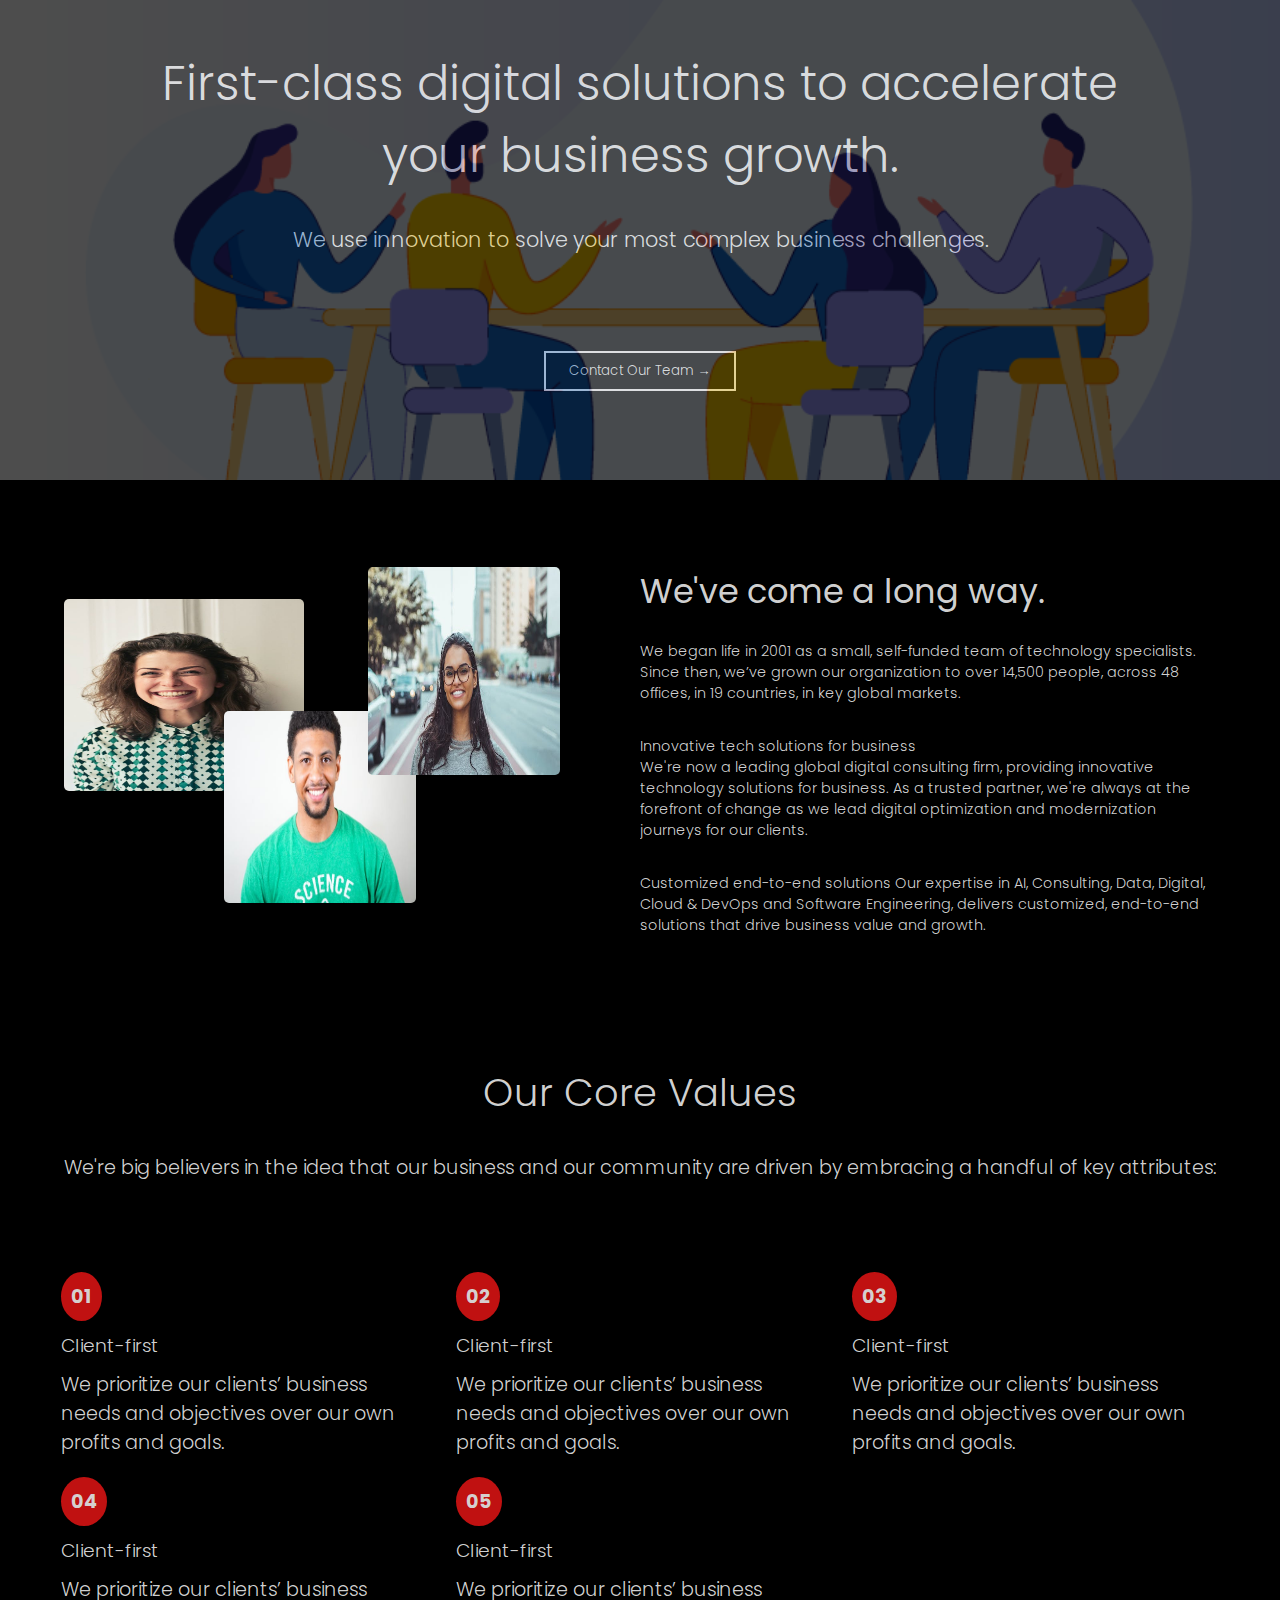
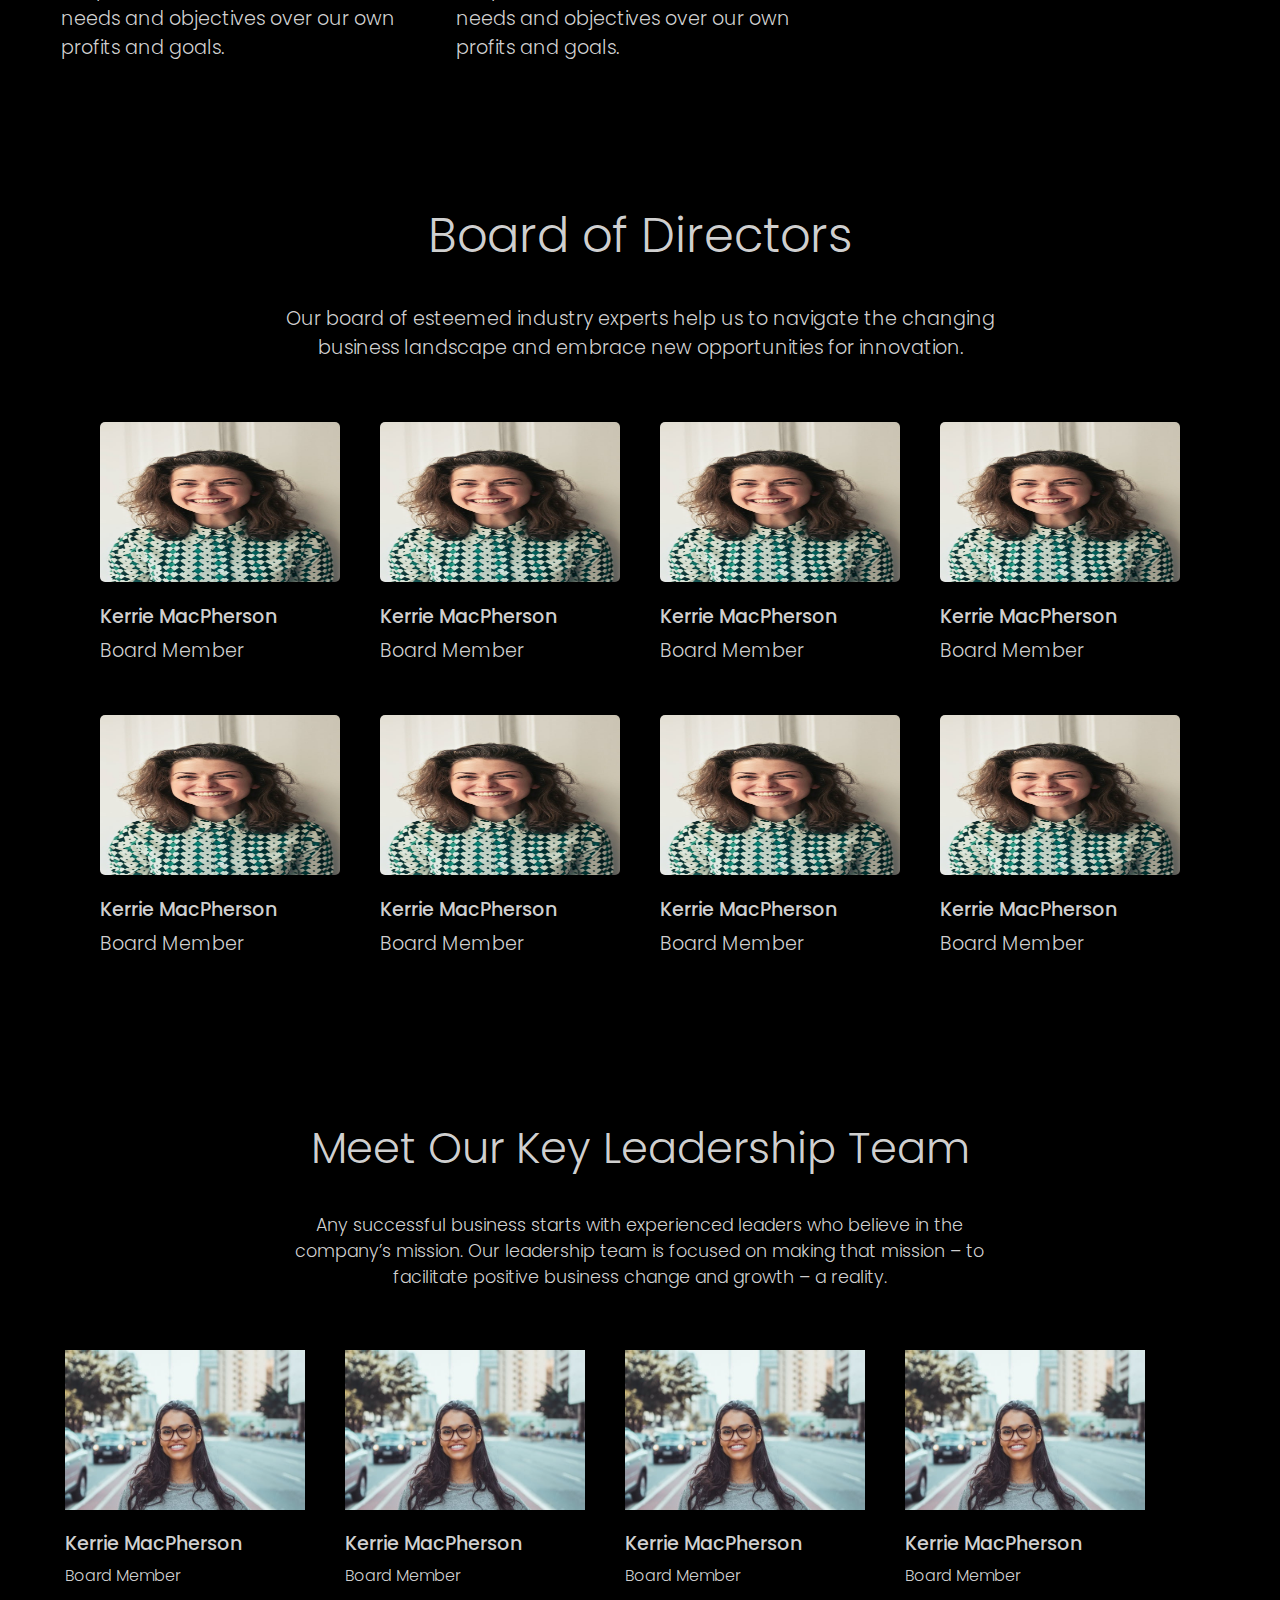
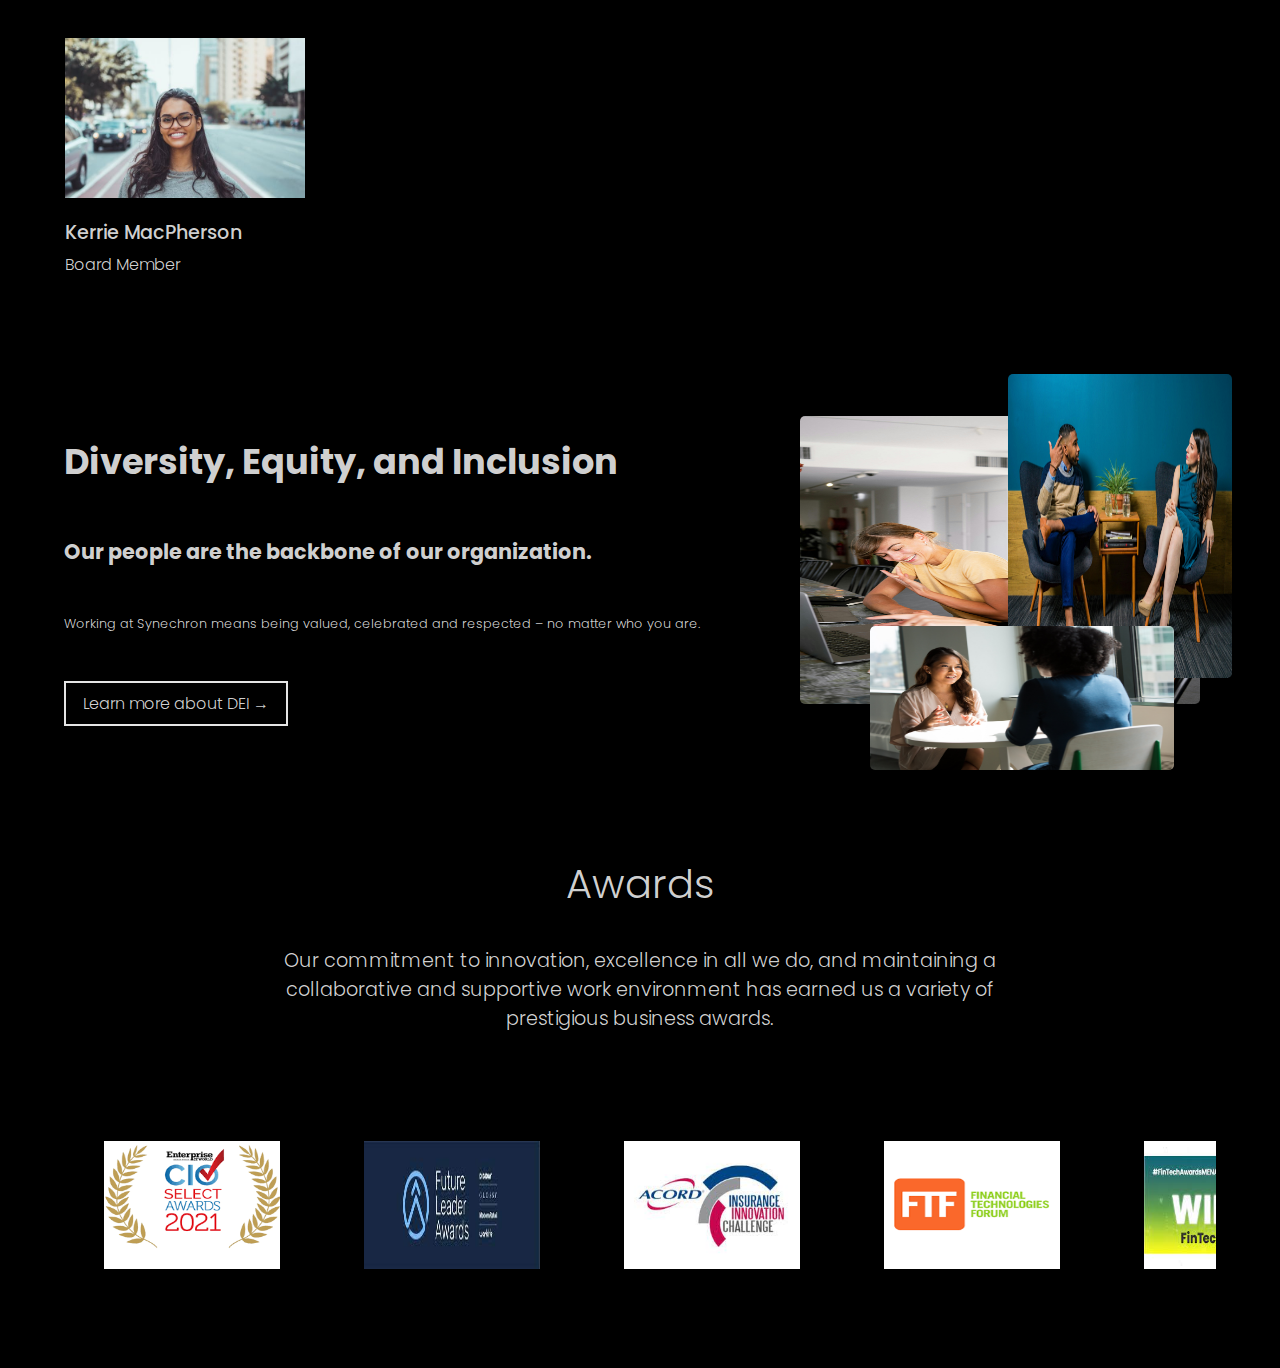
==== commit 356b59fa: "sixth commit" ====
--- a/about.html
+++ b/about.html
@@ -6,6 +6,7 @@
     <meta name="viewport" content="width=device-width, initial-scale=1.0">
     <title>About us</title>
     <link rel="stylesheet" href="style.css">
+    <link rel="stylesheet" href="moving.css">
     <link rel="stylesheet" href="https://cdnjs.cloudflare.com/ajax/libs/font-awesome/6.5.1/css/all.min.css" integrity="sha512-DTOQO9RWCH3ppGqcWaEA1BIZOC6xxalwEsw9c2QQeAIftl+Vegovlnee1c9QX4TctnWMn13TZye+giMm8e2LwA==" crossorigin="anonymous" referrerpolicy="no-referrer" />
 </head>
 
@@ -27,7 +28,7 @@
         </div>
         <div class="cont-2" id="cont-2-content">
             <div class="cont-2-block" style="margin-bottom: 2rem;">
-                <h2 style="margin-bottom:1.5rem; font-size: 2.1rem;">We've come a long way.</h2>
+                <h2 style="margin-bottom:1.5rem; font-size: 2.1rem; font-weight: 400;">We've come a long way.</h2>
                 <p>We began life in 2001 as a small, self-funded team of technology specialists. Since then, we’ve grown
                     our organization to over 14,500 people, across 48 offices, in 19 countries, in key global markets.
                 </p>
@@ -220,39 +221,22 @@
             <h1>Awards</h1>
             <p>Our commitment to innovation, excellence in all we do, and maintaining a collaborative and supportive work environment has earned us a variety of prestigious business awards.</p>
         </div>
-            <div class="accordion-cont-7">
-            <img src="images/award.png" class="slides" alt="this is img">
-            <img src="images/award2.jpg" class="slides" alt="this is image">
-            <img src="images/award3.jpg" class="slides" alt="this is image">
-            <img src="images/award4.png" class="slides" alt="this is image">
-            <img src="images/award5.jpg" class="slides" alt="this is image">
-            <img src="images/award6.png" class="slides" alt="this is image">
-            <img src="images/award7.png" class="slides" alt="this is image">
-        </div>
+        <div class="logos">
+            <div class="logos-slide">
+              <img src="images/award.png" />
+              <img src="images/award2.jpg" />
+              <img src="images/award3.jpg" />
+              <img src="images/award4.png" />
+              <img src="images/award5.jpg" />
+              <img src="images/award6.png" />
+              <img src="images/award7.png" />
+            </div>
+          </div>
     </section>
 </body>
-<script>
-    let counter=0;
-    let slides=document.querySelectorAll('.slides');
-    slides.forEach((element,index)=>{
-       element.style.left=`${index*20}rem`;
-    });
-    function previous(){
-        if(counter>-2){
-            counter--;
-            makeSlide()
-        }
-    }
-    function forward(){
-        if(counter<0){
-            counter++;
-            makeSlide()
-        }
-    }
-    let makeSlide=()=>{
-        slides.forEach((element)=>{
-         element.style.transform=`translateX(${counter*30}rem)`;
-        });
-    }
-</script>
+          <script>
+            var copy = document.querySelector(".logos-slide").cloneNode(true);
+            document.querySelector(".logos").appendChild(copy);
+          </script>
+
 </html>--- a/style.css
+++ b/style.css
@@ -1,4 +1,4 @@
-@import url('https://fonts.googleapis.com/css2?family=Fredoka:wght@300..700&family=Montserrat:ital,wght@0,100..900;1,100..900&family=Roboto:ital,wght@0,100;0,300;0,400;0,500;0,700;0,900;1,100;1,300;1,400;1,500;1,700;1,900&display=swap');
+@import url('https://fonts.googleapis.com/css2?family=Poppins:ital,wght@0,100;0,200;0,300;0,400;0,500;0,600;0,700;0,800;0,900;1,100;1,200;1,300;1,400;1,500;1,600;1,700;1,800;1,900&display=swap');
 
 * {
     margin: 0;
@@ -7,15 +7,21 @@
     box-sizing: border-box;
     background-color: black;
     color: rgba(214, 214, 214, 0.991);
-}
-section{
+    font-family: "Poppins", sans-serif;
+    font-weight: 300;
+    font-style: normal;
+}
+
+section {
     max-width: 1280px;
 }
-.container{
+
+.container {
     margin: auto;
     padding-left: 4rem;
     padding-right: 4rem;
 }
+
 .text {
     text-align: center;
     font-family: "Roboto", sans-serif;
@@ -58,7 +64,6 @@
 
 /* container -2 css*/
 .container-2 {
-    font-family: "Roboto", sans-serif;
     margin: auto;
     display: flex;
     flex-direction: row;
@@ -77,51 +82,50 @@
 }
 
 .cont-2-images {
-    width: 17rem;
+    width: 15rem;
     height: 12rem;
     border-radius: 5px;
 }
 
 .cont-2-image {
-    width: 13rem;
+    width: 12rem;
     height: 13rem;
     border-radius: 5px;
 }
 
 #cont-2-1 {
+    position: absolute;
+    top: 2rem;
+    bottom: 0rem;
+    right: 0rem;
+    left: 0rem;
+}
+
+#cont-2-2 {
+    position: absolute;
+    top: 9rem;
+    bottom: 0rem;
+    right: 0rem;
+    left: 10rem;
+    height: 12rem;
+}
+
+#cont-2-3 {
     position: absolute;
     top: 0rem;
     bottom: 0rem;
     right: 0rem;
-    left: 0rem;
-}
-
-#cont-2-2 {
-    position: absolute;
-    top: 7rem;
-    bottom: 0rem;
-    right: 0rem;
-    left: 11rem;
-    height: 15rem;
-}
-
-#cont-2-3 {
-    position: absolute;
-    top: 2rem;
-    bottom: 0rem;
-    right: 0rem;
-    left: 21rem;
+    left: 19rem;
 }
 
 .cont-2-block p {
-    font-size: 1.1rem;
+    font-size: 0.9rem;
 }
 
 /*container-3 css*/
 .container-3 {
     padding-top: 8rem;
     width: 93%;
-    font-family: "Roboto", sans-serif;
     text-align: center;
     display: flex;
     flex-direction: column;
@@ -172,7 +176,6 @@
 
 .container-4 {
     padding-top: 8rem;
-    width: 93%;
     margin: auto;
     display: flex;
     flex-direction: column;
@@ -198,17 +201,18 @@
     display: flex;
     flex-direction: column;
 }
-.cont-4-dir{
-    display: flex;
-    flex-wrap: wrap;
+
+.cont-4-dir {
+    display: flex;
     justify-content: center;
 }
+
 .cont-4-items {
     margin: 20px;
 }
 
 .cont-4-directors img {
-    width: 17rem;
+    width: 15rem;
     height: 10rem;
     margin-bottom: 0.8rem;
     border-radius: 5px;
@@ -226,8 +230,8 @@
 }
 
 .cont-4-p1 {
-    font-size: 1.3rem;
-    font-weight: bold;
+    font-size: 1.2rem;
+    font-weight: 500;
 }
 
 .cont-4-in p {
@@ -237,6 +241,7 @@
 /*container 5 css*/
 .container-5 {
     padding-top: 8rem;
+    max-width: 1400px;
     width: 93%;
     margin: auto;
     display: flex;
@@ -244,18 +249,22 @@
     text-align: center;
     align-items: center;
 }
-.cont-5-directors{
+
+.cont-5-directors {
     display: flex;
     flex-wrap: wrap;
 }
-.cont-5-items{
+
+.cont-5-items {
     margin: 20px;
 }
-.cont-5-items img{
-    width: 17rem;
+
+.cont-5-items img {
+    width: 15rem;
     height: 10rem;
     margin-bottom: 0.8rem;
 }
+
 /*container-6 css*/
 .container-6 {
     display: flex;
@@ -272,20 +281,17 @@
 .container-6 .cont-6-items:first-child p:nth-child(1) {
     font-size: 2.2rem;
     font-weight: bold;
-    font-family: "Roboto", sans-serif;
     margin-bottom: 3rem;
 }
 
 .container-6 .cont-6-items:first-child p:nth-child(2) {
-    font-size: 1.2rem;
+    font-size: 1.3rem;
     font-weight: bold;
-    font-family: "Roboto", sans-serif;
     margin-bottom: 3rem;
 }
 
 .container-6 .cont-6-items:first-child p:nth-child(3) {
-    font-size: 1rem;
-    font-family: "Roboto", sans-serif;
+    font-size: 0.8rem;
     margin-bottom: 3rem;
 }
 
@@ -427,7 +433,12 @@
     .cont-3-1 {
         justify-content: center;
     }
-    .cont-5-directors{
+
+    .cont-4-dir {
+        flex-wrap: wrap;
+    }
+
+    .cont-5-directors {
         justify-content: center;
         align-items: center;
     }
@@ -591,7 +602,7 @@
         top: 0rem;
         bottom: 0rem;
         right: 0rem;
-        left: -18rem;
+        left: -15rem;
     }
 
     #cont-2-2 {
@@ -611,6 +622,9 @@
         right: 0rem;
         left: 0rem;
     }
+    .cont-3-items{
+        width: 40%;
+    }
 }
 
 @media only screen and (max-width:590px) {
@@ -625,6 +639,7 @@
     .text p {
         font-size: 1.1rem;
     }
+
     .cont-6-items img:nth-child(1) {
         width: 12rem;
         height: 14rem;
@@ -654,9 +669,42 @@
 
 }
 
-@media only screen and (max-width:440px) {
+@media only screen and (max-width:465px) {
+    #cont-2-1 {
+        left: -10rem;
+    height: 9rem;
+    width: 10rem;
+    }
+
+    #cont-2-2 {
+        top: 7rem;
+        width: 10rem;
+        height: 9rem;
+        left: -5rem;
+    }
+
+    #cont-2-3 {
+        width: 9rem;
+    height: 9rem;
+    top: -2rem;
+    bottom: 0rem;
+    right: 0rem;
+    left: 1rem;
+    }
+
+    .cont-3-items {
+        width: auto;
+        font-size: 1rem;
+        margin: 1rem 1rem;
+    }
+
+    .container-6 {
+        padding-left: 1rem;
+        padding-right: 1rem;
+    }
+
     .text {
-        margin: 2rem;
+        margin: 2rem 0rem;
     }
 
     .text h1 {
@@ -666,31 +714,39 @@
     .text p {
         font-size: 1.1rem;
     }
+
     .cont-6-items img:nth-child(1) {
-        width: 14rem;
-        height: 14rem;
-        left: -34px;
+        width: 10rem;
+        height: 9rem;
+        left: 10px;
         right: 0;
-        top: -59px;
+        top: -37px;
         bottom: 0;
     }
 
     .cont-6-items img:nth-child(2) {
         width: 10rem;
-        height: 15rem;
+        height: 12rem;
         left: 165px;
-        right: 0;
-        top: -95px;
+        top: -59px;
         bottom: 0px;
     }
 
     .cont-6-items img:nth-child(3) {
-        width: 15rem;
-        height: 10rem;
-        left: 36px;
+        width: 14rem;
+        height: 10rem;
+        left: 45px;
         right: 0px;
-        top: 139px;
+        top: 105px;
         bottom: 0px;
     }
 
+    .cont-7 {
+        width: auto;
+    }
+
+    .cont-7 p {
+        font-size: 1.1rem;
+    }
+
 }--- a/moving.css
+++ b/moving.css
@@ -0,0 +1,47 @@
+
+
+@keyframes slide {
+  from {
+    transform: translateX(0);
+  }
+  to {
+    transform: translateX(-100%);
+  }
+}
+
+.logos {
+  overflow: hidden;
+  padding: 60px 0;
+  white-space: nowrap;
+  position: relative;
+}
+
+.logos:before,
+.logos:after {
+  position: absolute;
+  top: 0;
+  width: 250px;
+  height: 100%;
+  content: "";
+  z-index: 2;
+}
+
+.logos:before {
+  left: 0;
+}
+
+.logos:after {
+  right: 0;
+}
+
+
+.logos-slide {
+  display: inline-block;
+  animation: 15s slide infinite linear;
+}
+
+.logos-slide img {
+  width: 11rem;
+  height: 8rem;
+  margin: 0 40px;
+}
